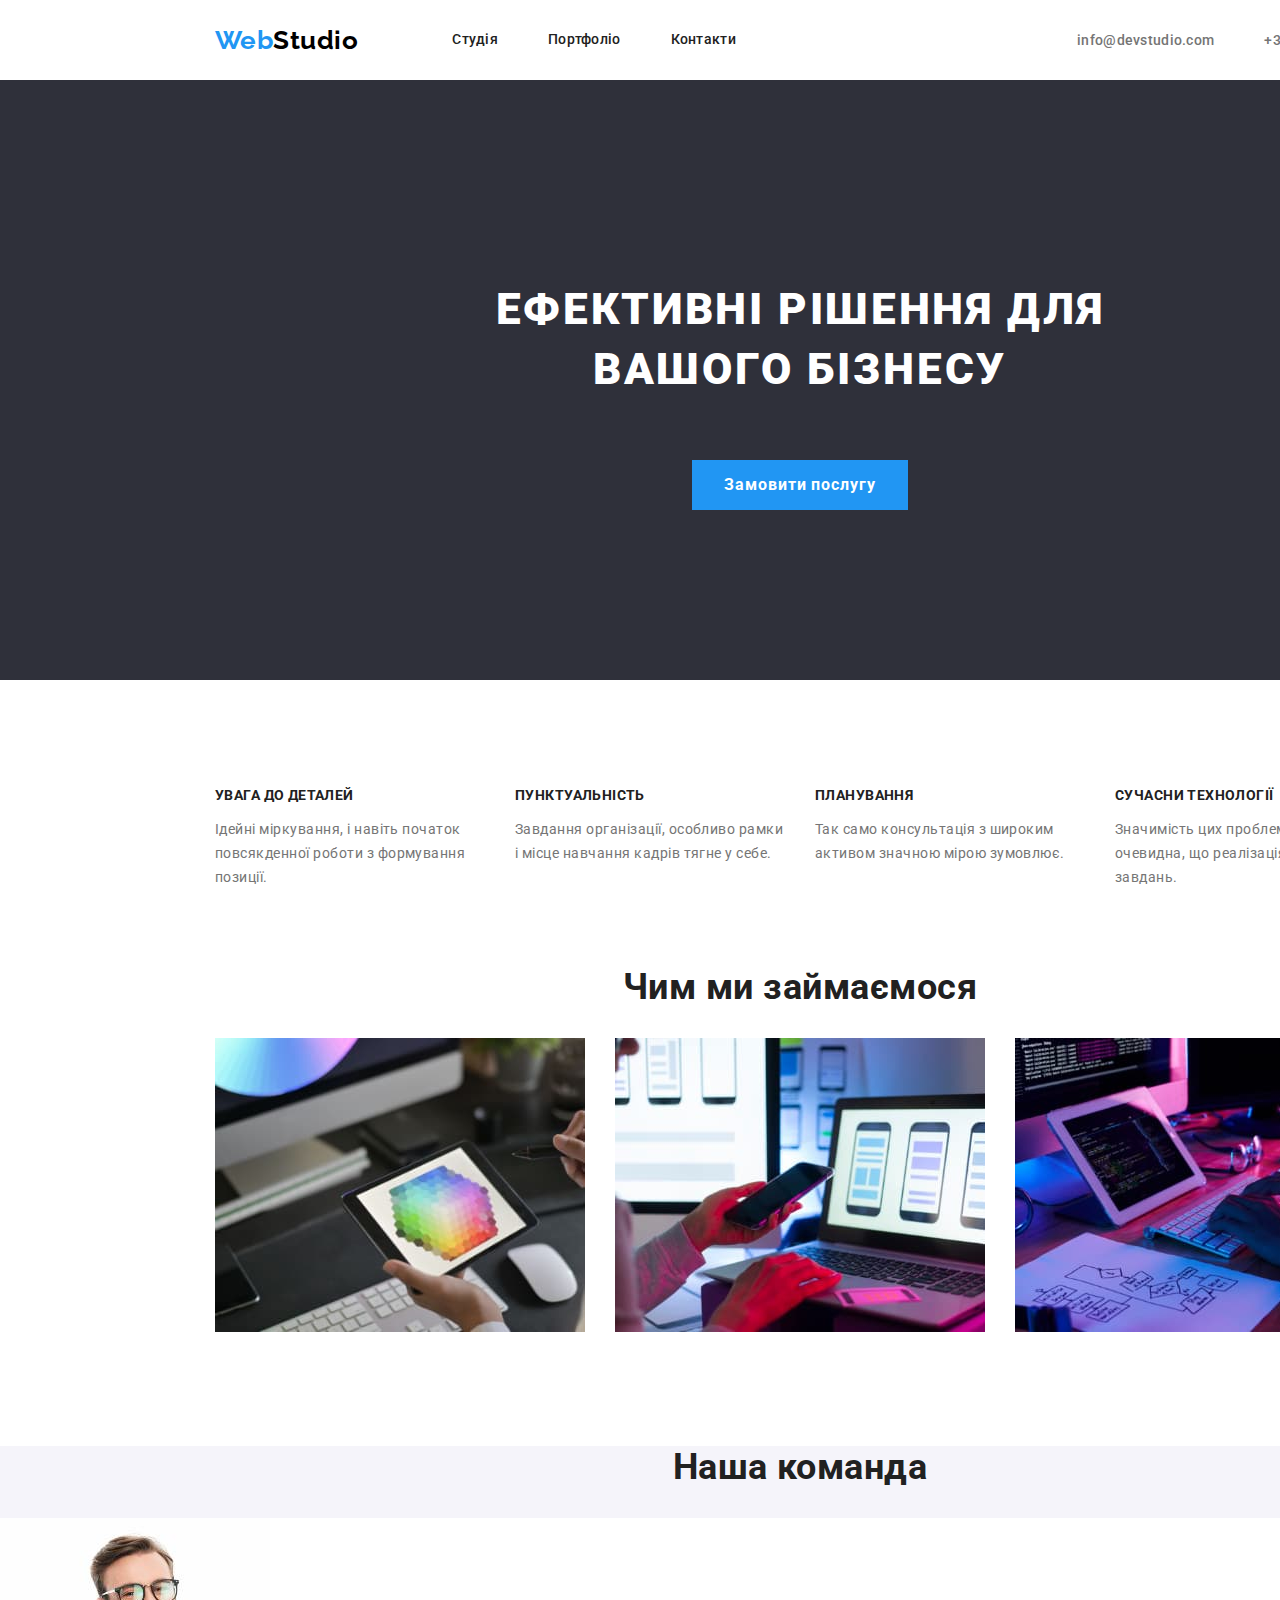
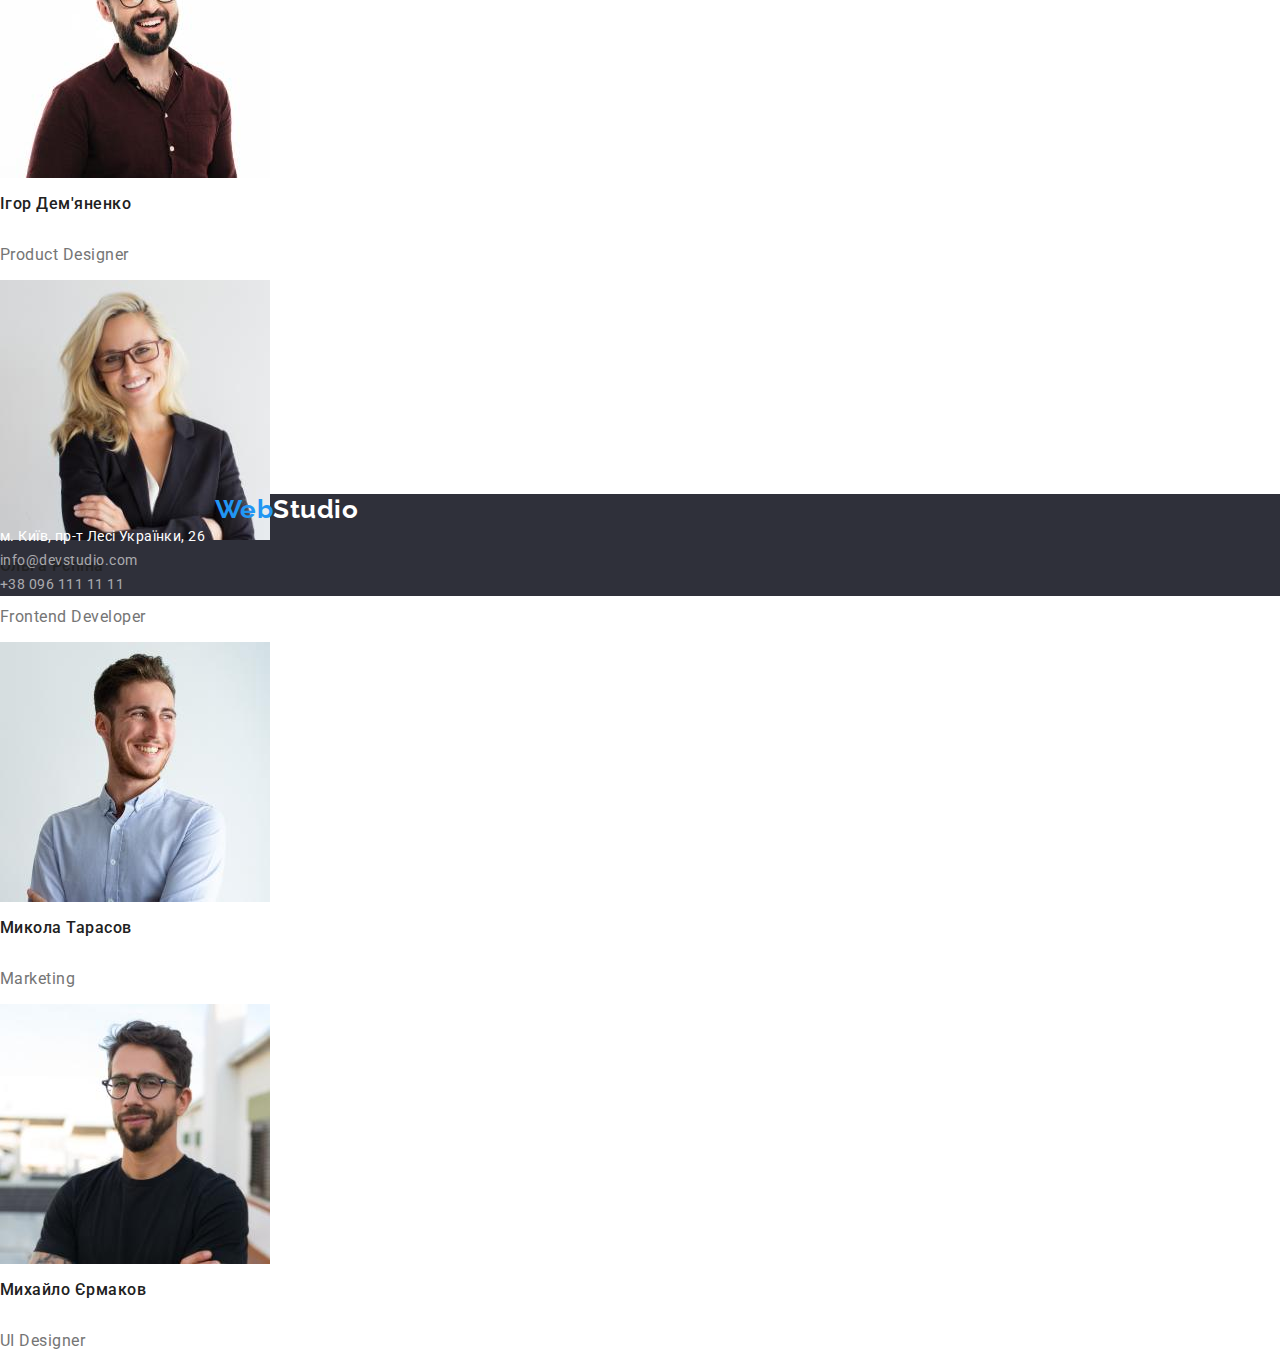
==== index.html @ 7082df12 "hw3" ====
<!DOCTYPE html>
<html lang="uk">
  <head>
    <meta charset="UTF-8"> 
    <meta http-equiv="X-UA-Compatible" content="IE=edge" >
    <meta name="viewport" content="width=device-width, initial-scale=1.0" >
    <title>WebStudio</title>
    <link rel="preconnect" href="https://fonts.googleapis.com">
<link rel="preconnect" href="https://fonts.gstatic.com" crossorigin>
<link href="https://fonts.googleapis.com/css2?family=Raleway:wght@700&family=Roboto:wght@400;500;700;900&display=swap" rel="stylesheet">
<link rel="stylesheet" href="https://cdnjs.cloudflare.com/ajax/libs/modern-normalize/1.1.0/modern-normalize.min.css">
    <link rel="stylesheet" href="./css/styles.css">
  </head>
  <body class="body">
    <header class="header-bg">
      <nav class="container main-nav">
        <a class="a-decorat-none" href="./index.html"><span class="web-blue">Web</span><span class="studio-black">Studio</span></a>
        <ul class="site-nav list">
          <li class="item"><a href="./index.html" class="link">Студія</a></li>
          <li class="item"><a href="./portfolio.html" class="link">Портфоліо</a></li>
          <li class="item"><a href="#" class="link">Контакти</a></li>
        </ul>
      <ul class="auth-nav list">
        <li class="item"><a href="mailto:info@devstudio.com" class="link">info@devstudio.com</a></li>
        <li class="item"><a href="tel:+380961111111" class="link">+38 096 111 11 11</a></li>
      </ul>
      </nav>
    </header>

    <!-- Main -->
    <main>
      <!-- Section замовити послугу -->
      <section class="hero">
        <h1 class="hero-title">Ефективні рішення для вашого бізнесу</h1>
        <button type="button" class="button-posluga">Замовити послугу</button>
      </section>

      <!-- Section особливости -->
      <section class="features">
        <h2 class="title-h2-merits visually-hidden">Наши достоинства</h2>
        <ul class="features-list list">
          <li class="item">
            <h3 class="title-h3-details">Увага до деталей</h3>
            <p class="text">Ідейні міркування, і навіть початок повсякденної роботи з формування позиції.</p>
          </li>
          <li class="item">
            <h3 class="title-h3-timeliness">Пунктуальність</h3>
            <p class="text-timeliness">Завдання організації, особливо рамки і місце навчання кадрів тягне у себе.</p>
          </li>
          <li class="item">
            <h3 class="title-h3-plan">Планування</h3>
            <p class="text-plan">Так само консультація з широким активом значною мірою зумовлює.</p>
          </li>
          <li class="item">
            <h3 class="title-h3-tehnology">Сучасни технології</h3>
            <p class="text-tehnology">Значимість цих проблем настільки очевидна, що реалізація планових завдань.</p>
          </li>
        </ul>
      </section>

      <!-- Section Чим ми займаємося -->
      <section class="section-work">
        <h2 class="section-title">Чим ми займаємося</h2>
        <ul class="work-list list" >
          <li class="item">
            <img
              src="./images/our_work/our_work_3.jpg"
              alt="наша работа 3"
              width="370"
              height="294"
            >
          </li>
          <li class="item">
            <img
              src="./images/our_work/our_work_2.jpg"
              alt="наша работа 2"
              width="370"
              height="294"
            >
          </li>
          <li class="item">
            <img
              src="./images/our_work/our_work_1.jpg"
              alt="наша работа 1"
              width="370"
              height="294"
            >
          </li>
        </ul>
      </section>

      <!-- Section Наша команда -->
      <section class="section-team">
        <h2 class="title-h2-team">Наша команда</h2>
        <ul class="list">
          <li class="member-team">
            <img
              src="./images/our_team/img_team_1.jpg"
              alt="фото работников 1"
              width="270"
              height="260"
            >
            <h3 class="title-h3-igor">Ігор Дем'яненко</h3>
            <p class="product-designer">Product Designer</p>
          </li>
          <li class="member-team">
            <img
              src="./images/our_team/img_team_2.jpg"
              alt="фото работников 2"
              width="270"
              height="260"
            >
            <h3 class="title-h3-olga">Ольга Рєпіна</h3>
            <p class="frontend-developer">Frontend Developer</p>
          </li>
          <li class="member-team">
            <img
              src="./images/our_team/img_team_3.jpg"
              alt="фото работников 3"
              width="270"
              height="260"
            >
            <h3 class="title-h3-micola">Микола Тарасов</h3>
            <p class="marketing">Marketing</p>
          </li>
          <li class="member-team">
            <img
              src="./images/our_team/img_team_4.jpg"
              alt="фото работников 4"
              width="270"
              height="260"
            >
            <h3 class="title-h3-mihailo">Михайло Єрмаков</h3>
            <p class="designer">UI Designer</p>
          </li>
        </ul>
      </section>
    </main>

    <!-- Section footer -->
    <footer class="footer-decoration">
      <a class="a-decorat-none" href="./index.html"><span class="web-blue">Web</span><span class="studio-white">Studio</span></a>
      <address class="address">
        <ul class="list">
          <li>
            <a
              href="https://goo.gl/maps/aHLX3dHFxkXvWkit7" class="location"
              >м. Київ, пр-т Лесі Українки, 26</a
            >
          </li>
          <li><a href="mailto:info@devstudio.com" class="address-mail">info@devstudio.com</a></li>
          <li><a href="tel:+380961111111" class="address-tel">+38 096 111 11 11</a></li>
        </ul>
      </address>
    </footer>
  </body>
</html>
---- css/styles.css ----
html {
    box-sizing: border-box;
}

*,
*::before,
*::after {
    box-sizing: inherit;
}

:root{
    --background-color: #F5F5F5;
    --font-family: #757575;
    --title-text-color: #212121;
    --accent-color: #2196F3;
    --white-color: #FFFFFF;
    --white-color-60: rgba(255,255,255,0.6);
    --white-background-button: #F5F4FA;
    --studio-logo:#000000;
    --background-hero-footer: #2F303A;
}

/* основной цвет текста #212121 */
/* вторичный цвет текста #757575 */
/* синий цвет #2196F3 */
/* белый цвет #FFFFFF */
/* белый цвет #FFFFFF */
/* background color F5F5F5 */

.body {
    color: var(--font-family);
    font-family: Roboto, sans-serif;
    letter-spacing: 0.03em;
}

/* Утилы */

.list {
    list-style: none;
    padding: 0;
    margin: 0;
}

.header-bg {
    background-color: var(--white-color);
}

/* Logo */

.container {
    width: 1600px;
    height: 80px;
}

.main-nav {
    display: flex;
    align-items: center;
}

.web-blue, .studio-black, .studio-white {
    color: var(--accent-color);
    font-family: Raleway, sans-serif;
    font-weight: 700;
    font-size: 26px;
    line-height: 1.19;
    text-decoration: none;
}

.a-decorat-none {
    text-decoration: none;
    margin-left: 215px;
}

.studio-black {
    color: var(--studio-logo);
}

/* site-nav and auth-nav*/

.site-nav {
    display: flex;
    margin-left: 94px;
}

.site-nav .item + .item {
    margin-left: 50px;
}

.auth-nav {
    display: flex;
    margin-left: auto;
    margin-right: 215px;
}
.auth-nav .item + .item {
    margin-left: 50px;
}

.site-nav .link,
.auth-nav .link {
    color: var(--title-text-color);
    font-family: inherit;
    font-weight: 500;
    font-size: 14px;
    line-height: 1.14px;
    letter-spacing: 0.02em;
    text-decoration-line: none;
    cursor: pointer;
}

.site-nav .link {
display: block;
padding-top: 33px;
padding-bottom: 33px;
}

.auth-nav .link {
    color: var(--font-family);
    padding-top: 32px;
    padding-bottom: 32px;   
}

.site-nav .link:hover,
.site-nav .link:focus, 
.auth-nav .link:hover,
.auth-nav .link:focus {
    color: var(--accent-color);
    text-decoration-line: none;
}

/* Section замовити послугу button */
.hero {
    background-color: var(--background-hero-footer);
    text-align: center;
    width: 1600px;
    height: 600px;
    left: 0px;
    top: 80px;
    display: flex;
    flex-direction: column;
    align-items:center;
    
    
}

.hero-title {
    color: var(--white-color);
    font-family: 'Roboto';
    font-weight: 900;
    font-size: 44px;
    line-height: 1.36;
    letter-spacing: 0.06em;
    text-transform: uppercase;
    width: 696px;
    height: 120px;
    margin-top: 200px;
    margin-right: 452px;
    margin-bottom: 30px;
    margin-left: 452px;
}

.button-posluga {
    color: var(--white-color);
    background-color: var(--accent-color);
    font-family: 'Roboto';
    font-weight: 700;
    font-size: 16px;
    line-height: 1.9;
    align-items: center;
    text-align: center;
    letter-spacing: 0.06em;
    cursor: pointer;
    width: 216px;
    height: 50px;
    left: 692px;
    top: 430px;
    display: block;
    margin-top: 30px;
    margin-right: 692px;
    margin-bottom: 170px;
    margin-left: 692px;
    padding: 0;
    border: 0;
}

  .button-posluga:hover,
  .button-posluga:focus {
      background-color: #188CE8;
  }
 

   /* <!-- Section особливости --> */

.features-list {
    display: flex;
    justify-content: space-between;
    width: 1170px;
    height: 98px;
    margin-left: 215px;
    margin-right: 215px;
    margin-top: 94px;
    margin-bottom: 94px;
}

.features-list .item {
    width: 270px;
}

.features .section-work {
    background-color: var(--background-color)
   }

.features .title-h2-merits {
    color: var(--title-text-color);
    font-weight: 700;
    font-size: 36px;
    line-height: 1.17;
    text-align: center;
}

.visually-hidden {
    position: absolute;
    white-space: nowrap;
    width: 1px;
    height: 1px;
    overflow: hidden;
    border: 0;
    padding: 0;
    clip: rect(0 0 0 0);
    clip-path: inset(50%);
    margin: -1px;
} 

.title-h3-details,
.title-h3-timeliness,
.title-h3-plan,
.title-h3-tehnology{
    color: var(--title-text-color);
    font-weight: 700;
    font-size: 14px;
    line-height: 1.14;
    letter-spacing: 0.03em;
    text-transform: uppercase;
}

.features .text,
.features .text-timeliness,
.features .text-plan,
.features .text-tehnology{
    color: var(--font-family);
    font-size: 14px;
    line-height: 1.7;
}

/* Section Чим ми займаємося и h2 наша команда */

.section-work {
    width: 1170px;
    height: 386px; 
    margin-top: 94px;
    margin-right: 215px;
    margin-left: 215px;
}

.work-list {
    display: flex;
    flex-direction: row;
    justify-content: space-between;
}

.section-title, .title,
.title-h2-team
{
    color: var(--title-text-color);
    font-weight: 700;
    font-size: 36px;
    line-height: 1.17;
    text-align: center;
}

/* Section Наша команда */

.section-team {
    background-color: #F5F4FA;
    width: 1600px;
    height: 648px;
    margin-top: 94px;
}

.list .section-team {


}

.member-team {
    background-color: #fff;
    display: flex;
    flex-direction: column;
    
}

.title-h3-igor,
.title-h3-olga,
.title-h3-micola,
.title-h3-mihailo{
    color: var(--title-text-color);
    font-weight: 500;
    font-size: 16px;
    line-height: 1.19;
}

.product-designer,
.frontend-developer,
.marketing,
.designer {
     color: var(--font-family);
    font-size: 16px;
    line-height: 1.19;
}

/* Section footer */

.footer-decoration {
    background-color: var(--background-hero-footer);
}

.studio-white {
    color: var(--white-color);    
}

.address .location {
    color: var(--white-color);
    font-weight: 400;
    font-size: 14px;
    line-height: 1.7;
    letter-spacing: 0.03em;
    font-style: normal;
    text-decoration: none;
}
.address-tel, .address-mail {
    color: var(--white-color-60);
    font-weight: 400;
    font-size: 14px;
    line-height: 1.7;
    font-style: normal;
    text-decoration: none;
}


/* Page 2 */

/* Main*/

.section-sort-buttons {
    background-color: var(--background-color);
}

.port-buttons {
    color: var(--font-family);
    background-color: #F5F4FA
}

.sort {
    cursor: pointer;
    font-family: Roboto, sans-serif;
    text-align: center;
    font-weight: 500;
    font-size: 16px;
    line-height: 1.6;
}

.sort:hover,
.sort:focus {
    color: var(--white-color);
    background-color: var(--accent-color)
}

.portfolio {
    background-color: var(--white-color);
}

.title-h2-comp,
.title-h2-poster,
.title-h2-seafood,
.title-h2-prime,
.title-h2-boxes,
.title-h2-inspirations,
.title-h2-book,
.title-h2-notebook
 {
    color: var(--title-text-color);
    font-weight: 700;
    font-size: 18px;
    line-height: 36px;
    letter-spacing: 0.06em;
}

.text-comp,
.text-poster,
.text-seafood,
.text-prime,
.text-boxes,
.text-inspirations,
.text-book,
.text-bookmark,
.text-notebook {
    color: var(--font-family);
    font-size: 16px;
    line-height: 1.9;
}
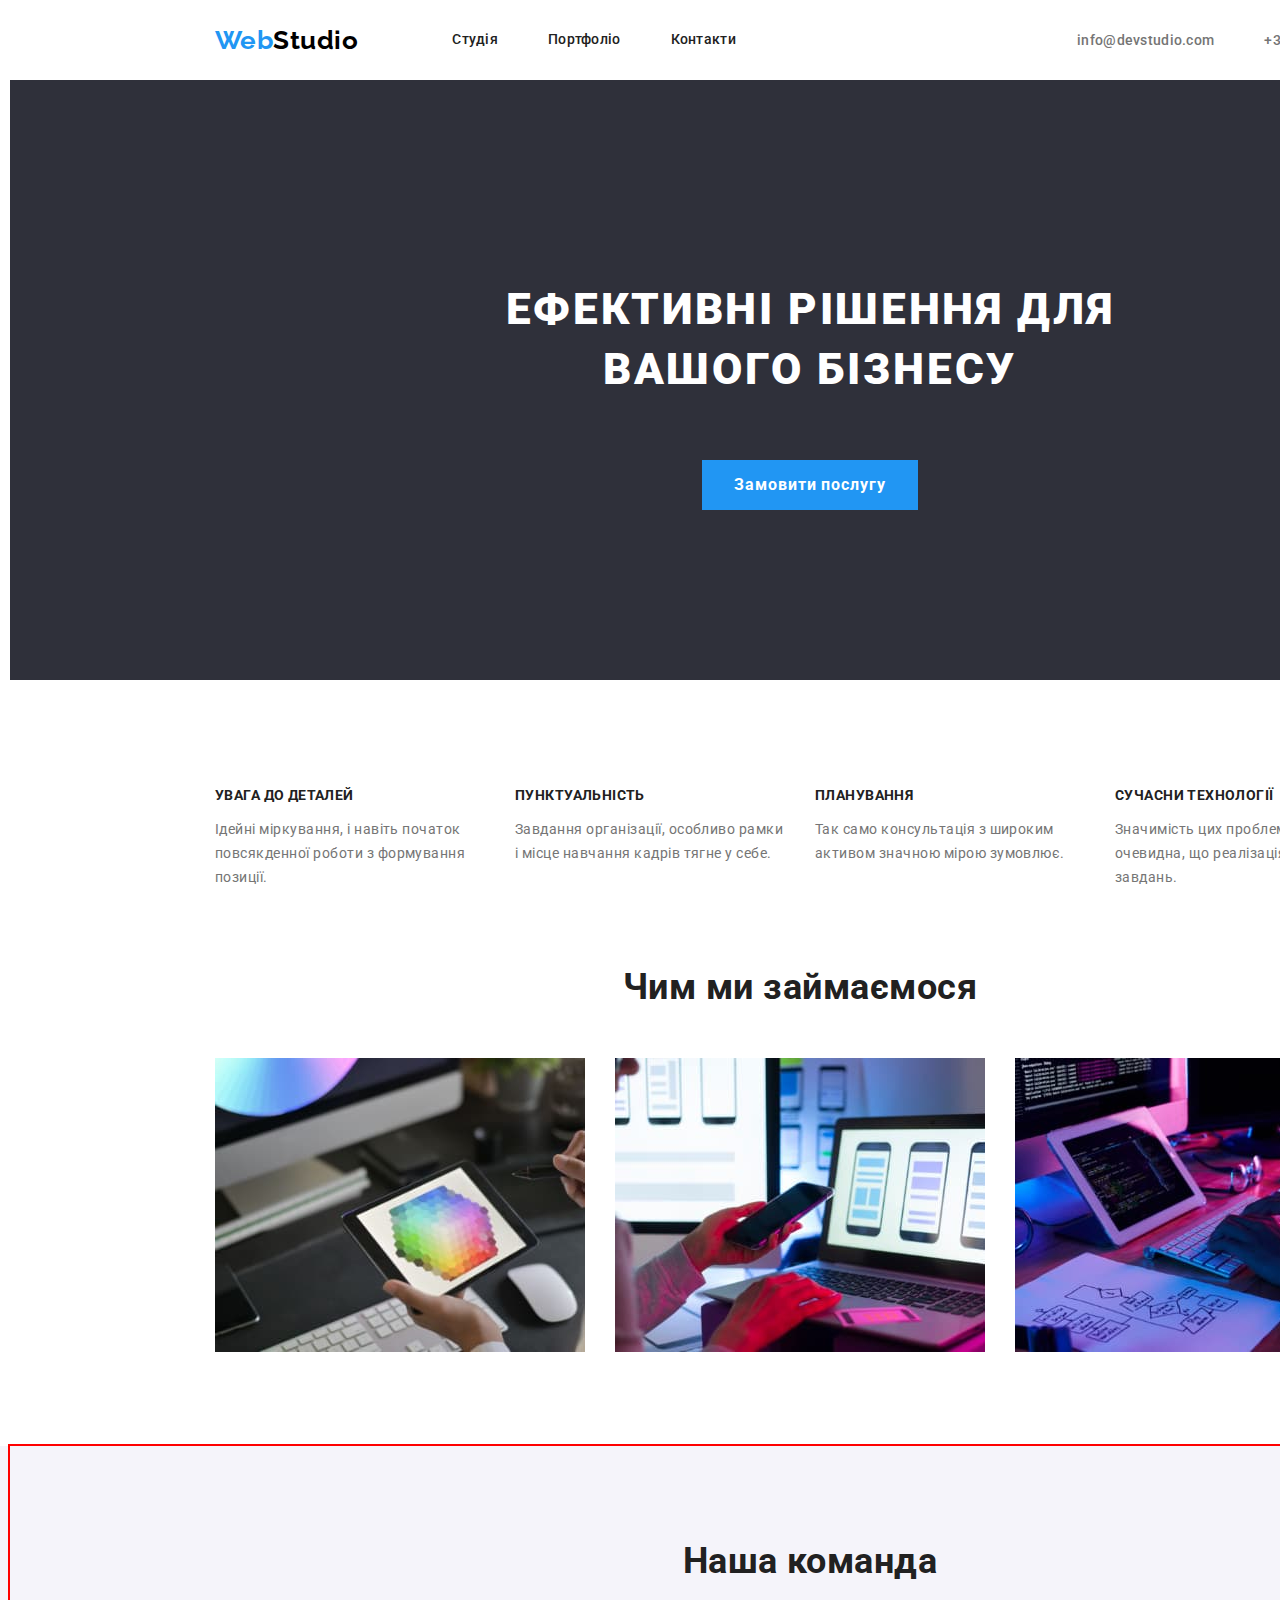
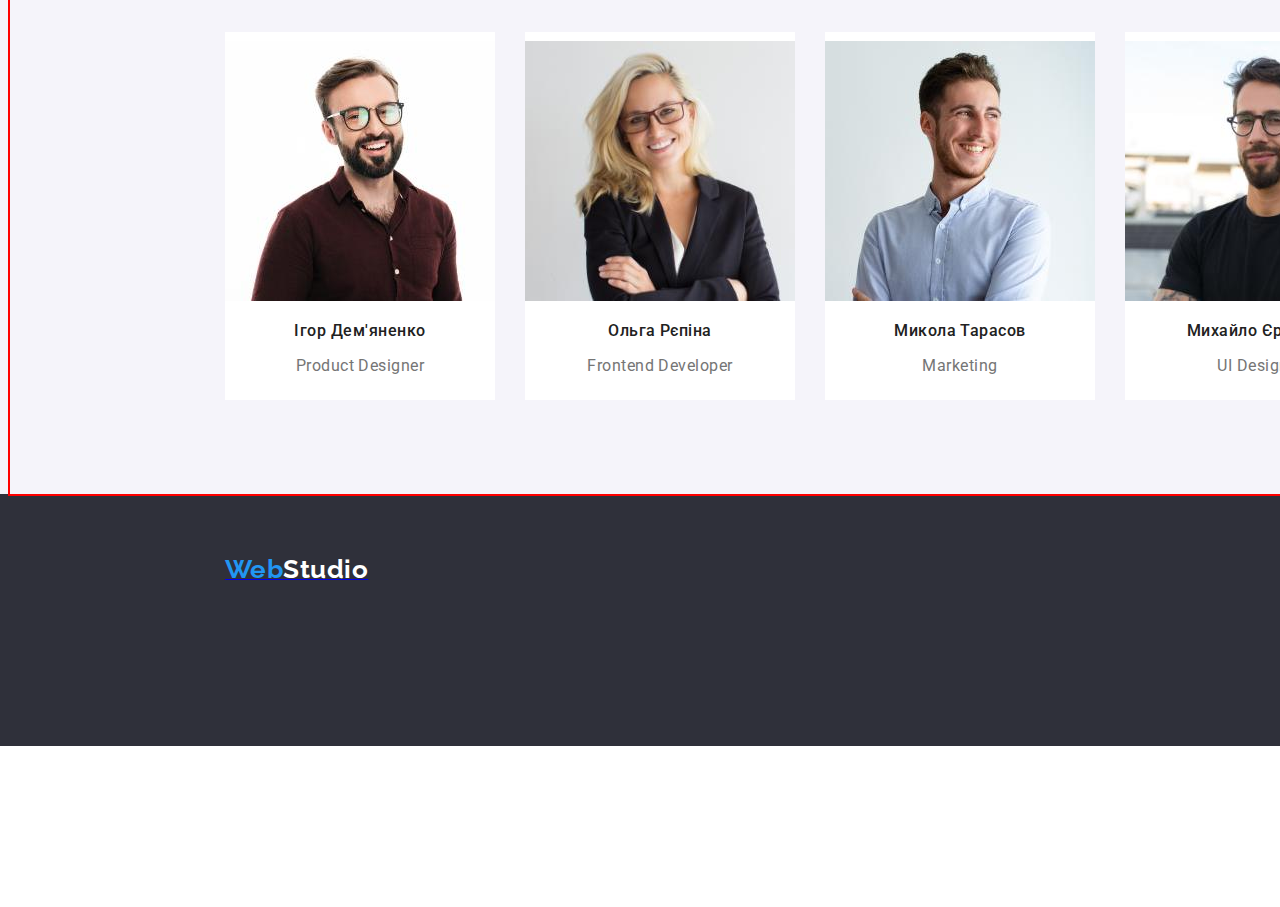
==== commit 6cd8949d: "update-hw3" ====
--- a/index.html
+++ b/index.html
@@ -91,8 +91,9 @@
 
       <!-- Section Наша команда -->
       <section class="section-team">
+        <div class="container-team">
         <h2 class="title-h2-team">Наша команда</h2>
-        <ul class="list">
+        <ul class="list team-list">
           <li class="member-team">
             <img
               src="./images/our_team/img_team_1.jpg"
@@ -100,8 +101,8 @@
               width="270"
               height="260"
             >
-            <h3 class="title-h3-igor">Ігор Дем'яненко</h3>
-            <p class="product-designer">Product Designer</p>
+            <h3 class="employer-name">Ігор Дем'яненко</h3>
+            <p class="duty">Product Designer</p>
           </li>
           <li class="member-team">
             <img
@@ -110,8 +111,8 @@
               width="270"
               height="260"
             >
-            <h3 class="title-h3-olga">Ольга Рєпіна</h3>
-            <p class="frontend-developer">Frontend Developer</p>
+            <h3 class="employer-name">Ольга Рєпіна</h3>
+            <p class="duty">Frontend Developer</p>
           </li>
           <li class="member-team">
             <img
@@ -120,8 +121,8 @@
               width="270"
               height="260"
             >
-            <h3 class="title-h3-micola">Микола Тарасов</h3>
-            <p class="marketing">Marketing</p>
+            <h3 class="employer-name">Микола Тарасов</h3>
+            <p class="duty">Marketing</p>
           </li>
           <li class="member-team">
             <img
@@ -130,28 +131,31 @@
               width="270"
               height="260"
             >
-            <h3 class="title-h3-mihailo">Михайло Єрмаков</h3>
-            <p class="designer">UI Designer</p>
+            <h3 class="employer-name">Михайло Єрмаков</h3>
+            <p class="duty">UI Designer</p>
           </li>
         </ul>
+        </div>
       </section>
     </main>
 
     <!-- Section footer -->
     <footer class="footer-decoration">
-      <a class="a-decorat-none" href="./index.html"><span class="web-blue">Web</span><span class="studio-white">Studio</span></a>
+      <div class="conteiner-address">
+      <a class="a-decorat-none-footer" href="./index.html"><span class="web-blue">Web</span><span class="studio-white">Studio</span></a>
       <address class="address">
-        <ul class="list">
-          <li>
+        <ul class="list-address list">
+          <li class="address-item">
             <a
               href="https://goo.gl/maps/aHLX3dHFxkXvWkit7" class="location"
               >м. Київ, пр-т Лесі Українки, 26</a
             >
           </li>
-          <li><a href="mailto:info@devstudio.com" class="address-mail">info@devstudio.com</a></li>
-          <li><a href="tel:+380961111111" class="address-tel">+38 096 111 11 11</a></li>
+          <li class="address-item"><a href="mailto:info@devstudio.com" class="address-mail">info@devstudio.com</a></li>
+          <li class="address-item"><a href="tel:+380961111111" class="address-tel">+38 096 111 11 11</a></li>
         </ul>
       </address>
+      </div>
     </footer>
   </body>
 </html>
--- a/css/styles.css
+++ b/css/styles.css
@@ -138,6 +138,7 @@
     display: flex;
     flex-direction: column;
     align-items:center;
+    margin-left: 10px;
     
     
 }
@@ -259,6 +260,7 @@
     margin-top: 94px;
     margin-right: 215px;
     margin-left: 215px;
+    margin-bottom: 94px;
 }
 
 .work-list {
@@ -276,48 +278,112 @@
     line-height: 1.17;
     text-align: center;
 }
+.section-title {
+    display: block;
+    margin-left: auto;
+    margin-right: auto;
+    width: 366px;
+    height: 42px;
+    margin-top: 94px;
+    margin-bottom: 50px;
+}
 
 /* Section Наша команда */
 
 .section-team {
     background-color: #F5F4FA;
+}
+
+.container-team {
+    display: flex;
+    flex-direction: column;
+    margin-left: 10px;
+    margin-right: 10px;
     width: 1600px;
     height: 648px;
     margin-top: 94px;
-}
-
-.list .section-team {
-
-
-}
+    outline: 2px solid red;
+}
+
+.title-h2-team {
+    display: block;
+    margin-left: auto;
+    margin-right: auto;
+    margin-top: 94px;
+    margin-bottom: 50px;
+    width: 264px;
+    height: 42px;
+}
+
+.team-list  {
+    display: flex;
+    justify-content:space-between;
+    width: 1170px;
+    height: 368px;
+    margin-left: 215px;
+    margin-right: 215px;
+}
+
 
 .member-team {
     background-color: #fff;
-    display: flex;
+    display: block;
     flex-direction: column;
-    
-}
-
-.title-h3-igor,
-.title-h3-olga,
-.title-h3-micola,
-.title-h3-mihailo{
+    justify-content: center;
+    align-items:center;
+    width: 270px;
+    height: 368px;
+    align-items: center;
+    align-content: center;
+}
+
+.employer-name {
     color: var(--title-text-color);
     font-weight: 500;
     font-size: 16px;
     line-height: 1.19;
-}
-
-.product-designer,
-.frontend-developer,
-.marketing,
-.designer {
+    text-align: center;
+}
+
+.duty {
      color: var(--font-family);
     font-size: 16px;
     line-height: 1.19;
+    text-align: center;
 }
 
 /* Section footer */
+
+.conteiner-address {
+    display: flex;
+    flex-direction: column;
+    margin-left: 10px;
+    margin-right: 10px;
+    width: 1600px;
+    height: 252px;  
+}
+
+.a-decorat-none-footer {
+    width: 145px;
+    height: 31px;
+    margin-top: 60px;
+    margin-left: 1240px;
+    margin-bottom: 161px;
+    margin-left: 215px;
+}
+
+.list-address {
+    display: flex;
+    flex-direction: column;
+    justify-content: left;
+    width: 231px;
+    height: 81px;
+    margin-top: 20px;
+    margin-right: 1154px;
+    margin-bottom: 60px;
+    margin-left: 215px;
+}
+
 
 .footer-decoration {
     background-color: var(--background-hero-footer);
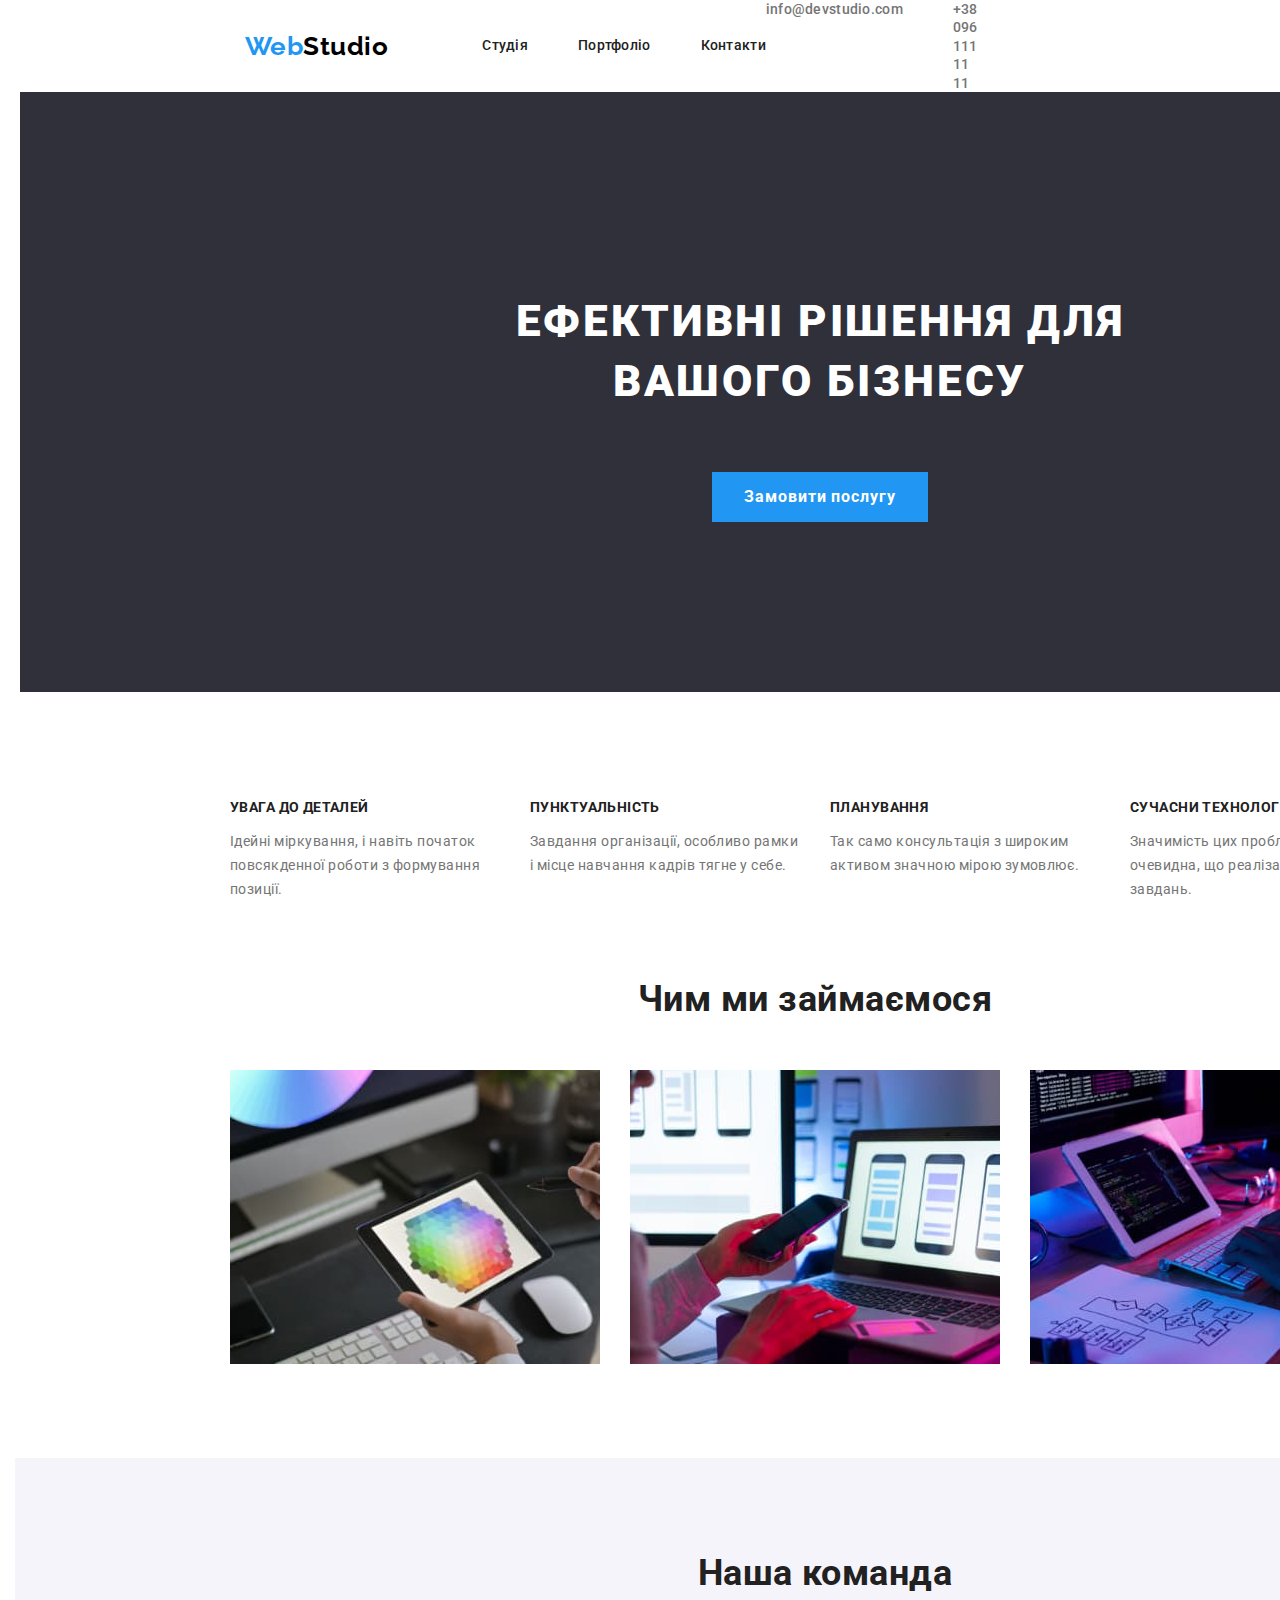
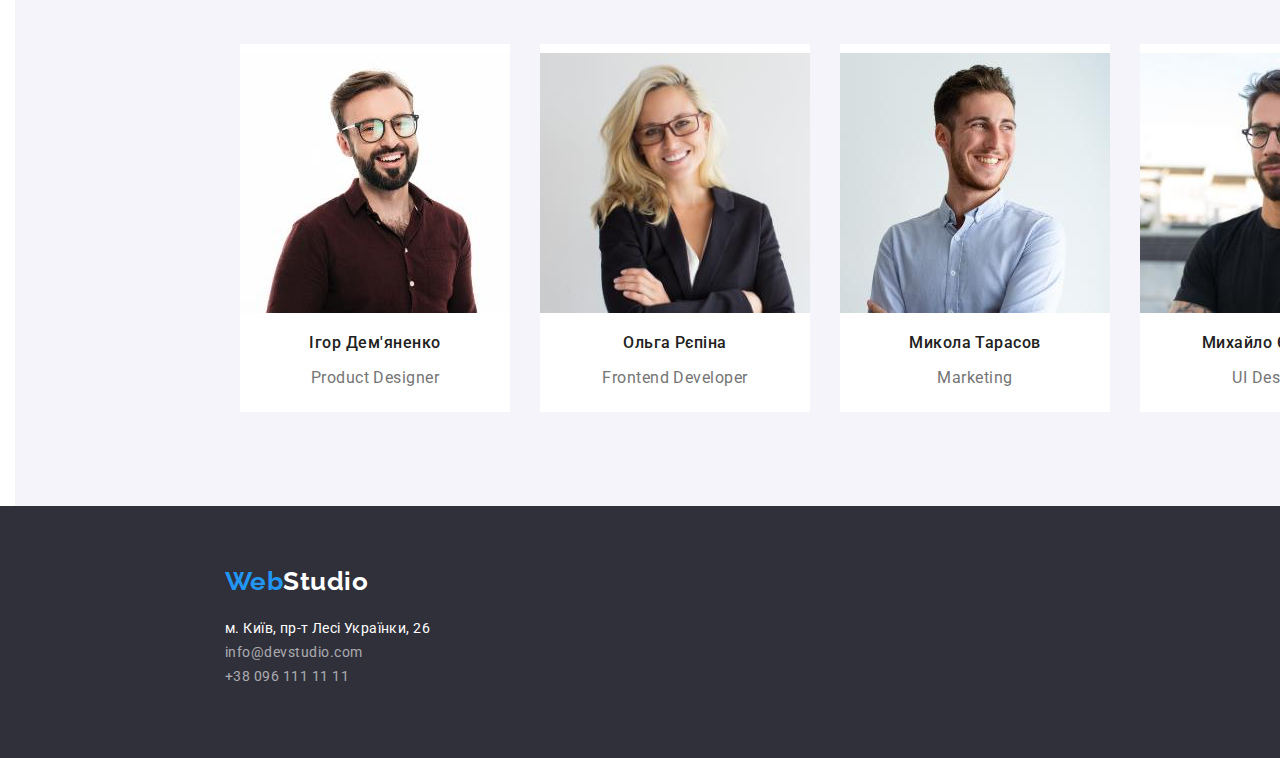
==== commit 19b4fc77: "update-prettier" ====
--- a/index.html
+++ b/index.html
@@ -12,7 +12,9 @@
     <link rel="stylesheet" href="./css/styles.css">
   </head>
   <body class="body">
+    
     <header class="header-bg">
+      <div class="container">
       <nav class="container main-nav">
         <a class="a-decorat-none" href="./index.html"><span class="web-blue">Web</span><span class="studio-black">Studio</span></a>
         <ul class="site-nav list">
@@ -25,10 +27,12 @@
         <li class="item"><a href="tel:+380961111111" class="link">+38 096 111 11 11</a></li>
       </ul>
       </nav>
+      </div>
     </header>
 
     <!-- Main -->
     <main>
+      <div class="container">
       <!-- Section замовити послугу -->
       <section class="hero">
         <h1 class="hero-title">Ефективні рішення для вашого бізнесу</h1>
@@ -137,10 +141,12 @@
         </ul>
         </div>
       </section>
+      </div>
     </main>
 
     <!-- Section footer -->
     <footer class="footer-decoration">
+      <div class="section">
       <div class="conteiner-address">
       <a class="a-decorat-none-footer" href="./index.html"><span class="web-blue">Web</span><span class="studio-white">Studio</span></a>
       <address class="address">
@@ -156,6 +162,7 @@
         </ul>
       </address>
       </div>
+      </div>
     </footer>
   </body>
 </html>
--- a/css/styles.css
+++ b/css/styles.css
@@ -9,13 +9,13 @@
 }
 
 :root{
-    --background-color: #F5F5F5;
+    --background-color-primary: #fff;
+    --background-color-secondary: #F5F4FA;
     --font-family: #757575;
     --title-text-color: #212121;
     --accent-color: #2196F3;
     --white-color: #FFFFFF;
     --white-color-60: rgba(255,255,255,0.6);
-    --white-background-button: #F5F4FA;
     --studio-logo:#000000;
     --background-hero-footer: #2F303A;
 }
@@ -25,12 +25,13 @@
 /* синий цвет #2196F3 */
 /* белый цвет #FFFFFF */
 /* белый цвет #FFFFFF */
-/* background color F5F5F5 */
+
 
 .body {
     color: var(--font-family);
     font-family: Roboto, sans-serif;
     letter-spacing: 0.03em;
+    background-color: var(--background-color-primary);
 }
 
 /* Утилы */
@@ -42,14 +43,17 @@
 }
 
 .header-bg {
-    background-color: var(--white-color);
+    background-color: var(--background-color-primary);
 }
 
 /* Logo */
 
 .container {
-    width: 1600px;
-    height: 80px;
+    width: 1200px;
+    padding-left: 15px;
+    padding-right: 15px;
+    margin-right: 0 auto;
+    
 }
 
 .main-nav {
@@ -138,7 +142,7 @@
     display: flex;
     flex-direction: column;
     align-items:center;
-    margin-left: 10px;
+    margin-left: 5px;
     
     
 }
@@ -206,10 +210,6 @@
     width: 270px;
 }
 
-.features .section-work {
-    background-color: var(--background-color)
-   }
-
 .features .title-h2-merits {
     color: var(--title-text-color);
     font-weight: 700;
@@ -291,7 +291,9 @@
 /* Section Наша команда */
 
 .section-team {
-    background-color: #F5F4FA;
+    background-color: var(--background-color-secondary);
+    width: 1600px;
+    height: 648px;
 }
 
 .container-team {
@@ -302,7 +304,6 @@
     width: 1600px;
     height: 648px;
     margin-top: 94px;
-    outline: 2px solid red;
 }
 
 .title-h2-team {
@@ -326,7 +327,7 @@
 
 
 .member-team {
-    background-color: #fff;
+    background-color: var(--background-color-primary);
     display: block;
     flex-direction: column;
     justify-content: center;
@@ -368,8 +369,8 @@
     height: 31px;
     margin-top: 60px;
     margin-left: 1240px;
-    margin-bottom: 161px;
-    margin-left: 215px;
+    margin-left: 215px;
+    text-decoration-line: none;
 }
 
 .list-address {
@@ -382,11 +383,13 @@
     margin-right: 1154px;
     margin-bottom: 60px;
     margin-left: 215px;
-}
-
+
+}
 
 .footer-decoration {
     background-color: var(--background-hero-footer);
+    width: 1600px;
+    height: 252px;
 }
 
 .studio-white {
@@ -416,23 +419,54 @@
 
 /* Main*/
 
-.section-sort-buttons {
-    background-color: var(--background-color);
+.portfolio {
+    background-color: var(--background-color-primary);
+}
+
+.container-portfolio {
+    width: 1170px;
+    height: 1360px;
+    margin-top: 94px;
+    margin-right: 215px;
+    margin-bottom: 94px;
+    margin-left: 215px;
+
+    outline: 3px solid red;
 }
 
 .port-buttons {
+    display: flex;
+    justify-content: space-between;
+    width: 575px;
+    height: 54px;
+    margin-right: auto;
+    margin-bottom: 34px;
+    margin-left: auto;
+    margin-top: 94px;
     color: var(--font-family);
-    background-color: #F5F4FA
+}
+
+.item-sort {
+    display: flex;
+    height: 38px;
+    margin: auto;
 }
 
 .sort {
+    width: auto;
     cursor: pointer;
+    border-radius: 4px;
     font-family: Roboto, sans-serif;
     text-align: center;
     font-weight: 500;
     font-size: 16px;
     line-height: 1.6;
-}
+    padding-left: 22px;
+    padding-right: 22px;
+    background-color: var(--background-color-secondary)
+}
+
+
 
 .sort:hover,
 .sort:focus {
@@ -440,19 +474,48 @@
     background-color: var(--accent-color)
 }
 
-.portfolio {
-    background-color: var(--white-color);
-}
-
-.title-h2-comp,
-.title-h2-poster,
-.title-h2-seafood,
-.title-h2-prime,
-.title-h2-boxes,
-.title-h2-inspirations,
-.title-h2-book,
-.title-h2-notebook
- {
+
+
+/* Portfolio cards */
+
+.portfolio-cards {
+display: flex;
+flex-wrap: wrap;
+margin-right: 30px;
+margin-top: 30px;
+margin-left: 30px;
+margin-bottom: 30px;
+
+}
+
+.portfolio-items {
+    display: flex;
+    flex-direction: column;
+    text-align:left;
+
+
+    width: 370px;
+    height: 404px;
+
+    outline: 2px solid red;
+}
+
+.card-caption {
+    display: block;
+ 
+    
+    width: 322px;
+    height: 70px;
+    margin-top: 0px;
+    margin-left: auto;
+    
+    margin-right: auto;
+
+    outline: 2px solid burlywood;
+}
+
+
+.title-portf {
     color: var(--title-text-color);
     font-weight: 700;
     font-size: 18px;
@@ -460,16 +523,13 @@
     letter-spacing: 0.06em;
 }
 
-.text-comp,
-.text-poster,
-.text-seafood,
-.text-prime,
-.text-boxes,
-.text-inspirations,
-.text-book,
-.text-bookmark,
-.text-notebook {
+.text-portf {
     color: var(--font-family);
     font-size: 16px;
     line-height: 1.9;
+    width: 322px;
+    height: 30px;
+    margin-left: 0;
+    margin-top: 3px;
+    
 }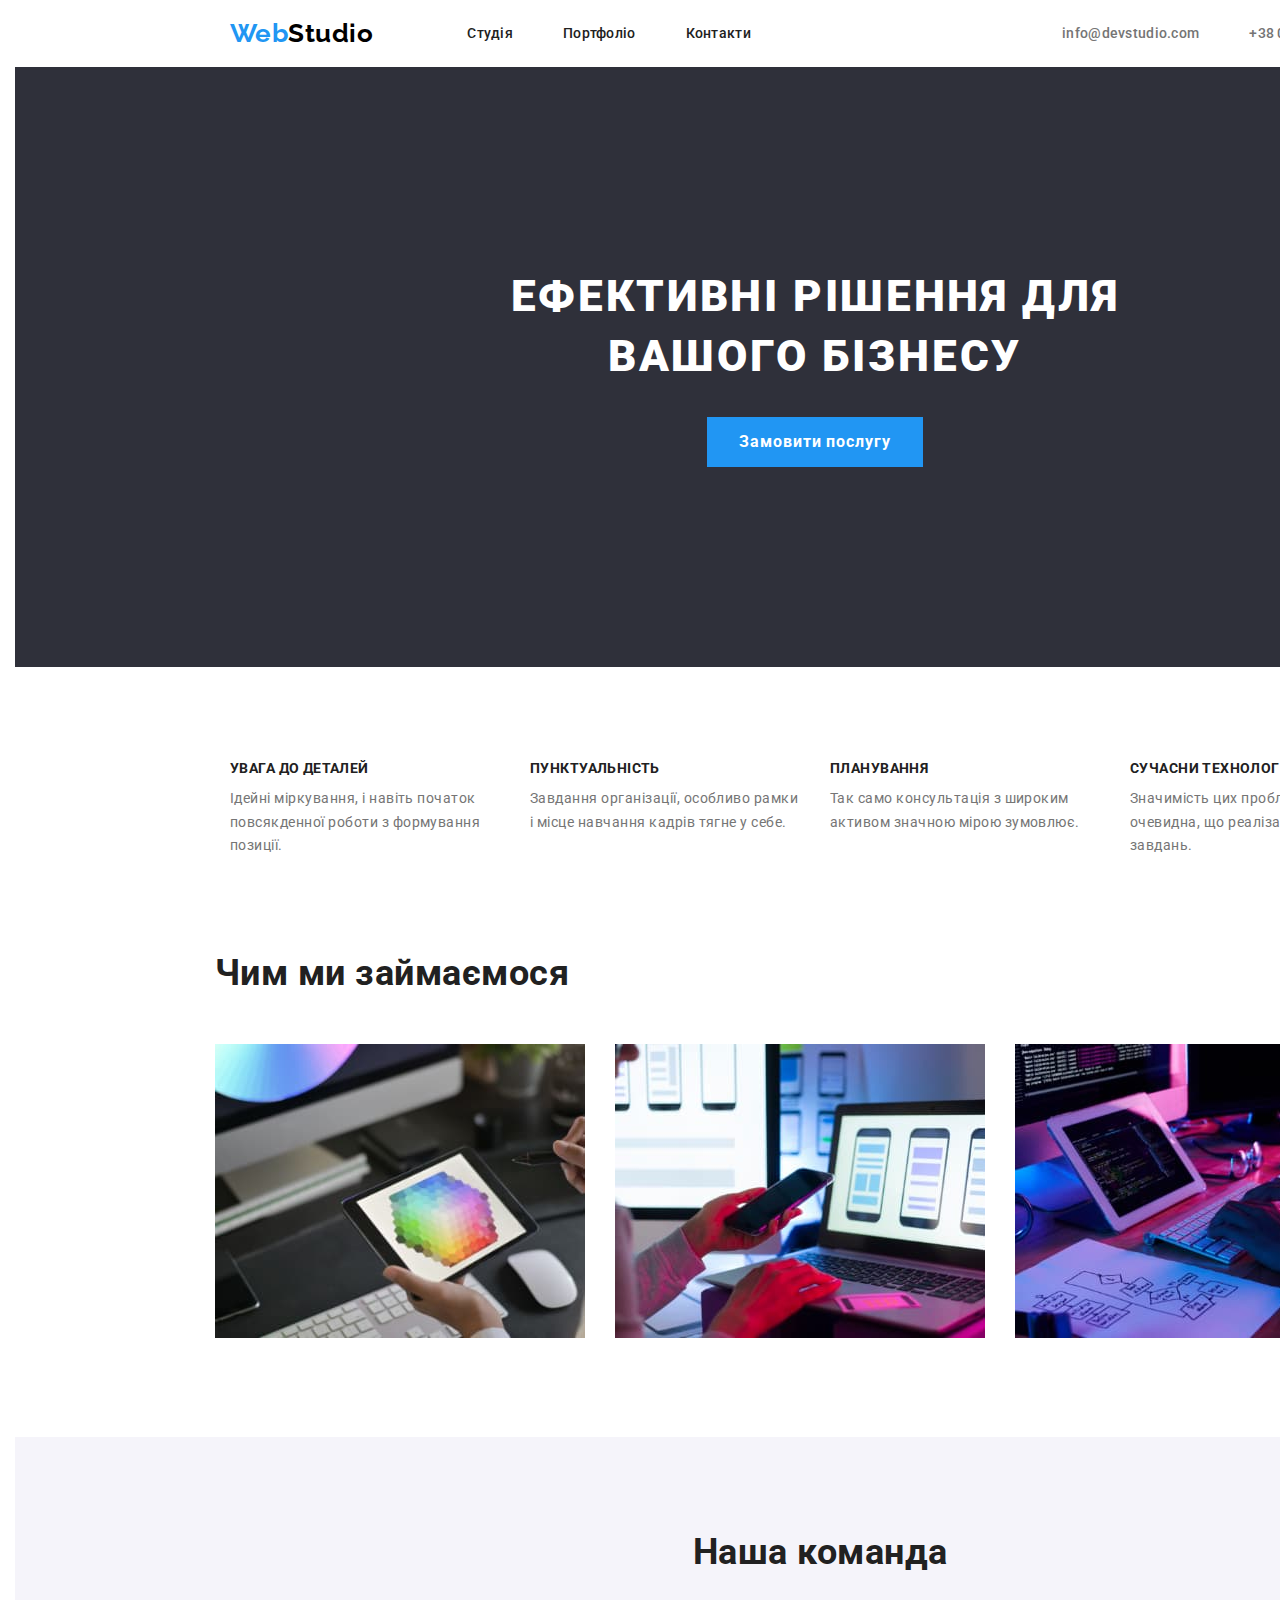
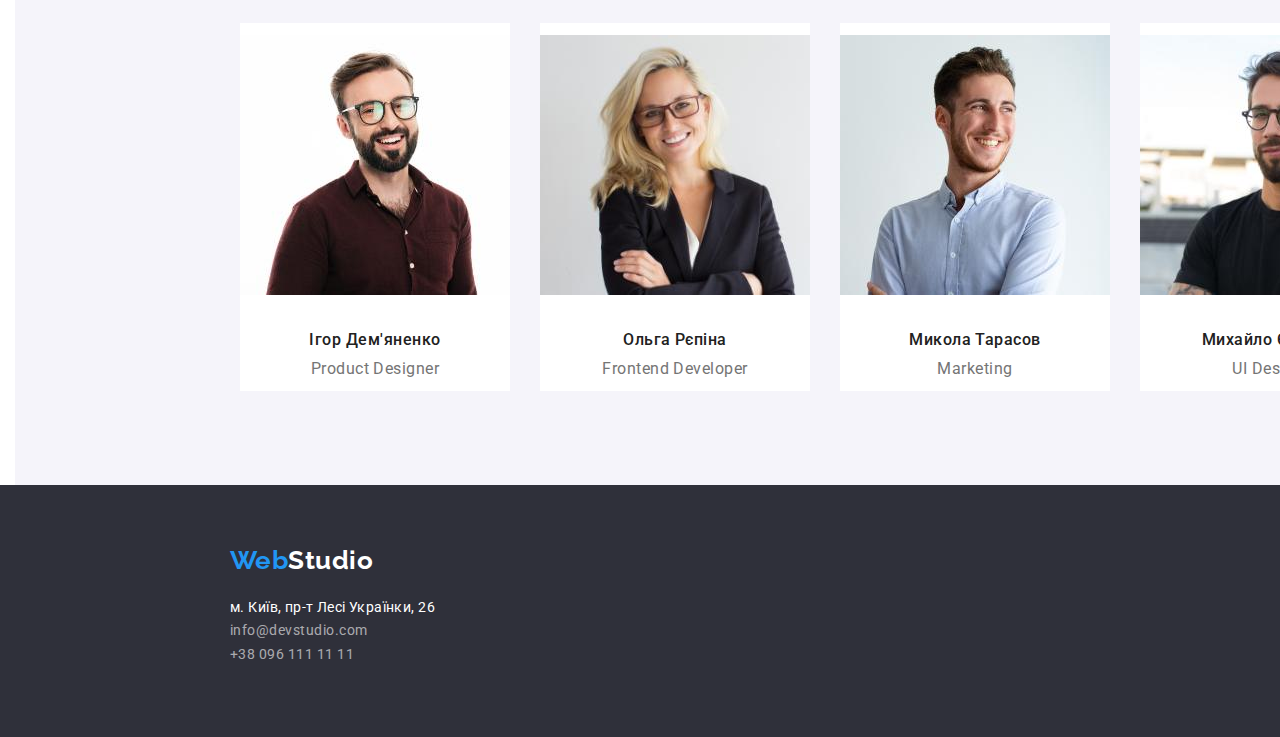
==== commit 40fca14b: "upd-hw3" ====
--- a/index.html
+++ b/index.html
@@ -1,167 +1,195 @@
 <!DOCTYPE html>
 <html lang="uk">
   <head>
-    <meta charset="UTF-8"> 
-    <meta http-equiv="X-UA-Compatible" content="IE=edge" >
-    <meta name="viewport" content="width=device-width, initial-scale=1.0" >
+    <meta charset="UTF-8" />
+    <meta http-equiv="X-UA-Compatible" content="IE=edge" />
+    <meta name="viewport" content="width=device-width, initial-scale=1.0" />
     <title>WebStudio</title>
-    <link rel="preconnect" href="https://fonts.googleapis.com">
-<link rel="preconnect" href="https://fonts.gstatic.com" crossorigin>
-<link href="https://fonts.googleapis.com/css2?family=Raleway:wght@700&family=Roboto:wght@400;500;700;900&display=swap" rel="stylesheet">
-<link rel="stylesheet" href="https://cdnjs.cloudflare.com/ajax/libs/modern-normalize/1.1.0/modern-normalize.min.css">
-    <link rel="stylesheet" href="./css/styles.css">
+    <link rel="preconnect" href="https://fonts.googleapis.com" />
+    <link rel="preconnect" href="https://fonts.gstatic.com" crossorigin />
+    <link
+      href="https://fonts.googleapis.com/css2?family=Raleway:wght@700&family=Roboto:wght@400;500;700;900&display=swap"
+      rel="stylesheet"
+    />
+    <link
+      rel="stylesheet"
+      href="https://cdnjs.cloudflare.com/ajax/libs/modern-normalize/1.1.0/modern-normalize.min.css"
+    />
+    <link rel="stylesheet" href="./css/styles.css" />
   </head>
   <body class="body">
-    
     <header class="header-bg">
       <div class="container">
-      <nav class="container main-nav">
-        <a class="a-decorat-none" href="./index.html"><span class="web-blue">Web</span><span class="studio-black">Studio</span></a>
-        <ul class="site-nav list">
-          <li class="item"><a href="./index.html" class="link">Студія</a></li>
-          <li class="item"><a href="./portfolio.html" class="link">Портфоліо</a></li>
-          <li class="item"><a href="#" class="link">Контакти</a></li>
-        </ul>
-      <ul class="auth-nav list">
-        <li class="item"><a href="mailto:info@devstudio.com" class="link">info@devstudio.com</a></li>
-        <li class="item"><a href="tel:+380961111111" class="link">+38 096 111 11 11</a></li>
-      </ul>
-      </nav>
+        <nav class="main-nav">
+          <a class="a-decorat-none" href="./index.html"
+            ><span class="web-blue">Web</span><span class="studio-black">Studio</span></a
+          >
+          <ul class="site-nav list">
+            <li class="item"><a href="./index.html" class="link">Студія</a></li>
+            <li class="item"><a href="./portfolio.html" class="link">Портфоліо</a></li>
+            <li class="item"><a href="#" class="link">Контакти</a></li>
+          </ul>
+          <ul class="auth-nav list">
+            <li class="item">
+              <a href="mailto:info@devstudio.com" class="link">info@devstudio.com</a>
+            </li>
+            <li class="item"><a href="tel:+380961111111" class="link">+38 096 111 11 11</a></li>
+          </ul>
+        </nav>
       </div>
     </header>
 
     <!-- Main -->
     <main>
       <div class="container">
-      <!-- Section замовити послугу -->
-      <section class="hero">
-        <h1 class="hero-title">Ефективні рішення для вашого бізнесу</h1>
-        <button type="button" class="button-posluga">Замовити послугу</button>
-      </section>
+        <!-- Section замовити послугу -->
+        <div class="container-hero">
+          <section class="hero">
+            <h1 class="hero-title">Ефективні рішення для вашого бізнесу</h1>
+            <button type="button" class="button-posluga">Замовити послугу</button>
+          </section>
+        </div>
 
-      <!-- Section особливости -->
-      <section class="features">
-        <h2 class="title-h2-merits visually-hidden">Наши достоинства</h2>
-        <ul class="features-list list">
-          <li class="item">
-            <h3 class="title-h3-details">Увага до деталей</h3>
-            <p class="text">Ідейні міркування, і навіть початок повсякденної роботи з формування позиції.</p>
-          </li>
-          <li class="item">
-            <h3 class="title-h3-timeliness">Пунктуальність</h3>
-            <p class="text-timeliness">Завдання організації, особливо рамки і місце навчання кадрів тягне у себе.</p>
-          </li>
-          <li class="item">
-            <h3 class="title-h3-plan">Планування</h3>
-            <p class="text-plan">Так само консультація з широким активом значною мірою зумовлює.</p>
-          </li>
-          <li class="item">
-            <h3 class="title-h3-tehnology">Сучасни технології</h3>
-            <p class="text-tehnology">Значимість цих проблем настільки очевидна, що реалізація планових завдань.</p>
-          </li>
-        </ul>
-      </section>
+        <!-- Section особливости -->
+        <div class="container-features">
+          <section class="features">
+            <h2 class="title-h2-merits visually-hidden">Наши достоинства</h2>
+            <ul class="features-list list">
+              <li class="item">
+                <h3 class="title-h3-features">Увага до деталей</h3>
+                <p class="text-features">
+                  Ідейні міркування, і навіть початок повсякденної роботи з формування позиції.
+                </p>
+              </li>
+              <li class="item">
+                <h3 class="title-h3-features">Пунктуальність</h3>
+                <p class="text-features">
+                  Завдання організації, особливо рамки і місце навчання кадрів тягне у себе.
+                </p>
+              </li>
+              <li class="item">
+                <h3 class="title-h3-features">Планування</h3>
+                <p class="text-features">
+                  Так само консультація з широким активом значною мірою зумовлює.
+                </p>
+              </li>
+              <li class="item">
+                <h3 class="title-h3-features">Сучасни технології</h3>
+                <p class="text-features">
+                  Значимість цих проблем настільки очевидна, що реалізація планових завдань.
+                </p>
+              </li>
+            </ul>
+          </section>
+        </div>
 
-      <!-- Section Чим ми займаємося -->
-      <section class="section-work">
-        <h2 class="section-title">Чим ми займаємося</h2>
-        <ul class="work-list list" >
-          <li class="item">
-            <img
-              src="./images/our_work/our_work_3.jpg"
-              alt="наша работа 3"
-              width="370"
-              height="294"
-            >
-          </li>
-          <li class="item">
-            <img
-              src="./images/our_work/our_work_2.jpg"
-              alt="наша работа 2"
-              width="370"
-              height="294"
-            >
-          </li>
-          <li class="item">
-            <img
-              src="./images/our_work/our_work_1.jpg"
-              alt="наша работа 1"
-              width="370"
-              height="294"
-            >
-          </li>
-        </ul>
-      </section>
+        <!-- Section Чим ми займаємося -->
+        <div class="container-work">
+          <section class="section-work">
+            <h2 class="section-title">Чим ми займаємося</h2>
+            <ul class="work-list list">
+              <li class="item">
+                <img
+                  src="./images/our_work/our_work_3.jpg"
+                  alt="наша работа 3"
+                  width="370"
+                  height="294"
+                />
+              </li>
+              <li class="item">
+                <img
+                  src="./images/our_work/our_work_2.jpg"
+                  alt="наша работа 2"
+                  width="370"
+                  height="294"
+                />
+              </li>
+              <li class="item">
+                <img
+                  src="./images/our_work/our_work_1.jpg"
+                  alt="наша работа 1"
+                  width="370"
+                  height="294"
+                />
+              </li>
+            </ul>
+          </section>
+        </div>
 
-      <!-- Section Наша команда -->
-      <section class="section-team">
-        <div class="container-team">
-        <h2 class="title-h2-team">Наша команда</h2>
-        <ul class="list team-list">
-          <li class="member-team">
-            <img
-              src="./images/our_team/img_team_1.jpg"
-              alt="фото работников 1"
-              width="270"
-              height="260"
-            >
-            <h3 class="employer-name">Ігор Дем'яненко</h3>
-            <p class="duty">Product Designer</p>
-          </li>
-          <li class="member-team">
-            <img
-              src="./images/our_team/img_team_2.jpg"
-              alt="фото работников 2"
-              width="270"
-              height="260"
-            >
-            <h3 class="employer-name">Ольга Рєпіна</h3>
-            <p class="duty">Frontend Developer</p>
-          </li>
-          <li class="member-team">
-            <img
-              src="./images/our_team/img_team_3.jpg"
-              alt="фото работников 3"
-              width="270"
-              height="260"
-            >
-            <h3 class="employer-name">Микола Тарасов</h3>
-            <p class="duty">Marketing</p>
-          </li>
-          <li class="member-team">
-            <img
-              src="./images/our_team/img_team_4.jpg"
-              alt="фото работников 4"
-              width="270"
-              height="260"
-            >
-            <h3 class="employer-name">Михайло Єрмаков</h3>
-            <p class="duty">UI Designer</p>
-          </li>
-        </ul>
-        </div>
-      </section>
+        <!-- Section Наша команда -->
+        <section class="section-team">
+          <div class="container-team">
+            <h2 class="title-h2-team">Наша команда</h2>
+            <ul class="list team-list">
+              <li class="member-team">
+                <img
+                  src="./images/our_team/img_team_1.jpg"
+                  alt="фото работников 1"
+                  width="270"
+                  height="260"
+                />
+                <h3 class="employer-name">Ігор Дем'яненко</h3>
+                <p class="duty">Product Designer</p>
+              </li>
+              <li class="member-team">
+                <img
+                  src="./images/our_team/img_team_2.jpg"
+                  alt="фото работников 2"
+                  width="270"
+                  height="260"
+                />
+                <h3 class="employer-name">Ольга Рєпіна</h3>
+                <p class="duty">Frontend Developer</p>
+              </li>
+              <li class="member-team">
+                <img
+                  src="./images/our_team/img_team_3.jpg"
+                  alt="фото работников 3"
+                  width="270"
+                  height="260"
+                />
+                <h3 class="employer-name">Микола Тарасов</h3>
+                <p class="duty">Marketing</p>
+              </li>
+              <li class="member-team">
+                <img
+                  src="./images/our_team/img_team_4.jpg"
+                  alt="фото работников 4"
+                  width="270"
+                  height="260"
+                />
+                <h3 class="employer-name">Михайло Єрмаков</h3>
+                <p class="duty">UI Designer</p>
+              </li>
+            </ul>
+          </div>
+        </section>
       </div>
     </main>
 
     <!-- Section footer -->
     <footer class="footer-decoration">
-      <div class="section">
-      <div class="conteiner-address">
-      <a class="a-decorat-none-footer" href="./index.html"><span class="web-blue">Web</span><span class="studio-white">Studio</span></a>
-      <address class="address">
-        <ul class="list-address list">
-          <li class="address-item">
-            <a
-              href="https://goo.gl/maps/aHLX3dHFxkXvWkit7" class="location"
-              >м. Київ, пр-т Лесі Українки, 26</a
-            >
-          </li>
-          <li class="address-item"><a href="mailto:info@devstudio.com" class="address-mail">info@devstudio.com</a></li>
-          <li class="address-item"><a href="tel:+380961111111" class="address-tel">+38 096 111 11 11</a></li>
-        </ul>
-      </address>
-      </div>
+      <div class="container">
+        <div class="conteiner-address">
+          <a class="a-decorat-none-footer" href="./index.html"
+            ><span class="web-blue">Web</span><span class="studio-white">Studio</span></a
+          >
+          <address class="address">
+            <ul class="list-address list">
+              <li class="address-item">
+                <a href="https://goo.gl/maps/aHLX3dHFxkXvWkit7" class="location"
+                  >м. Київ, пр-т Лесі Українки, 26</a
+                >
+              </li>
+              <li class="address-item">
+                <a href="mailto:info@devstudio.com" class="address-mail">info@devstudio.com</a>
+              </li>
+              <li class="address-item">
+                <a href="tel:+380961111111" class="address-tel">+38 096 111 11 11</a>
+              </li>
+            </ul>
+          </address>
+        </div>
       </div>
     </footer>
   </body>
--- a/css/styles.css
+++ b/css/styles.css
@@ -1,535 +1,508 @@
 html {
-    box-sizing: border-box;
+  box-sizing: border-box;
 }
 
 *,
 *::before,
 *::after {
-    box-sizing: inherit;
-}
-
-:root{
-    --background-color-primary: #fff;
-    --background-color-secondary: #F5F4FA;
-    --font-family: #757575;
-    --title-text-color: #212121;
-    --accent-color: #2196F3;
-    --white-color: #FFFFFF;
-    --white-color-60: rgba(255,255,255,0.6);
-    --studio-logo:#000000;
-    --background-hero-footer: #2F303A;
-}
-
-/* основной цвет текста #212121 */
-/* вторичный цвет текста #757575 */
-/* синий цвет #2196F3 */
-/* белый цвет #FFFFFF */
-/* белый цвет #FFFFFF */
-
+  box-sizing: inherit;
+}
+
+h1,
+h2,
+h3,
+h4,
+h5,
+h6,
+p,
+ul,
+li,
+ol {
+  margin: 0;
+  padding: 0;
+}
+
+:root {
+  --background-color-primary: #fff;
+  --background-color-secondary: #f5f4fa;
+  --font-family: #757575;
+  --title-text-color: #212121;
+  --accent-color: #2196f3;
+  --white-color: #ffffff;
+  --white-color-60: rgba(255, 255, 255, 0.6);
+  --studio-logo: #000000;
+  --background-hero-footer: #2f303a;
+}
 
 .body {
-    color: var(--font-family);
-    font-family: Roboto, sans-serif;
-    letter-spacing: 0.03em;
-    background-color: var(--background-color-primary);
+  color: var(--font-family);
+  font-family: Roboto, sans-serif;
+  letter-spacing: 0.03em;
+  background-color: var(--background-color-primary);
 }
 
 /* Утилы */
 
 .list {
-    list-style: none;
-    padding: 0;
-    margin: 0;
+  list-style: none;
 }
 
 .header-bg {
-    background-color: var(--background-color-primary);
+  background-color: var(--background-color-primary);
 }
 
 /* Logo */
 
 .container {
-    width: 1200px;
-    padding-left: 15px;
-    padding-right: 15px;
-    margin-right: 0 auto;
-    
+  width: 1600px;
+  padding-left: 15px;
+  padding-right: 15px;
+  margin: 0 auto;
 }
 
 .main-nav {
-    display: flex;
-    align-items: center;
-}
-
-.web-blue, .studio-black, .studio-white {
-    color: var(--accent-color);
-    font-family: Raleway, sans-serif;
-    font-weight: 700;
-    font-size: 26px;
-    line-height: 1.19;
-    text-decoration: none;
+  display: flex;
+  align-items: center;
+}
+
+.web-blue,
+.studio-black,
+.studio-white {
+  color: var(--accent-color);
+  font-family: Raleway, sans-serif;
+  font-weight: 700;
+  font-size: 26px;
+  line-height: 1.19;
+  text-decoration: none;
 }
 
 .a-decorat-none {
-    text-decoration: none;
-    margin-left: 215px;
+  text-decoration: none;
+  margin-left: 215px;
 }
 
 .studio-black {
-    color: var(--studio-logo);
+  color: var(--studio-logo);
 }
 
 /* site-nav and auth-nav*/
 
 .site-nav {
-    display: flex;
-    margin-left: 94px;
+  display: flex;
+  margin-left: 94px;
 }
 
 .site-nav .item + .item {
-    margin-left: 50px;
+  margin-left: 50px;
 }
 
 .auth-nav {
-    display: flex;
-    margin-left: auto;
-    margin-right: 215px;
+  display: flex;
+  margin-left: auto;
+  margin-right: 215px;
 }
 .auth-nav .item + .item {
-    margin-left: 50px;
+  margin-left: 50px;
 }
 
 .site-nav .link,
 .auth-nav .link {
-    color: var(--title-text-color);
-    font-family: inherit;
-    font-weight: 500;
-    font-size: 14px;
-    line-height: 1.14px;
-    letter-spacing: 0.02em;
-    text-decoration-line: none;
-    cursor: pointer;
+  color: var(--title-text-color);
+  font-family: inherit;
+  font-weight: 500;
+  font-size: 14px;
+  line-height: 1.14px;
+  letter-spacing: 0.02em;
+  text-decoration-line: none;
+  cursor: pointer;
 }
 
 .site-nav .link {
-display: block;
-padding-top: 33px;
-padding-bottom: 33px;
+  display: block;
+  padding-top: 33px;
+  padding-bottom: 33px;
 }
 
 .auth-nav .link {
-    color: var(--font-family);
-    padding-top: 32px;
-    padding-bottom: 32px;   
+  color: var(--font-family);
+  padding-top: 32px;
+  padding-bottom: 32px;
 }
 
 .site-nav .link:hover,
-.site-nav .link:focus, 
+.site-nav .link:focus,
 .auth-nav .link:hover,
 .auth-nav .link:focus {
-    color: var(--accent-color);
-    text-decoration-line: none;
+  color: var(--accent-color);
+  text-decoration-line: none;
 }
 
 /* Section замовити послугу button */
+
+.container-hero {
+  margin-left: auto;
+  margin-right: auto;
+}
 .hero {
-    background-color: var(--background-hero-footer);
-    text-align: center;
-    width: 1600px;
-    height: 600px;
-    left: 0px;
-    top: 80px;
-    display: flex;
-    flex-direction: column;
-    align-items:center;
-    margin-left: 5px;
-    
-    
+  background-color: var(--background-hero-footer);
+  text-align: center;
+  width: 1600px;
+  padding-top: 200px;
+  padding-bottom: 200px;
+  display: flex;
+  flex-direction: column;
+  align-items: center;
 }
 
 .hero-title {
-    color: var(--white-color);
-    font-family: 'Roboto';
-    font-weight: 900;
-    font-size: 44px;
-    line-height: 1.36;
-    letter-spacing: 0.06em;
-    text-transform: uppercase;
-    width: 696px;
-    height: 120px;
-    margin-top: 200px;
-    margin-right: 452px;
-    margin-bottom: 30px;
-    margin-left: 452px;
+  color: var(--white-color);
+  font-family: 'Roboto';
+  font-weight: 900;
+  font-size: 44px;
+  line-height: 1.36;
+  letter-spacing: 0.06em;
+  text-transform: uppercase;
+  width: 696px;
 }
 
 .button-posluga {
-    color: var(--white-color);
-    background-color: var(--accent-color);
-    font-family: 'Roboto';
-    font-weight: 700;
-    font-size: 16px;
-    line-height: 1.9;
-    align-items: center;
-    text-align: center;
-    letter-spacing: 0.06em;
-    cursor: pointer;
-    width: 216px;
-    height: 50px;
-    left: 692px;
-    top: 430px;
-    display: block;
-    margin-top: 30px;
-    margin-right: 692px;
-    margin-bottom: 170px;
-    margin-left: 692px;
-    padding: 0;
-    border: 0;
-}
-
-  .button-posluga:hover,
-  .button-posluga:focus {
-      background-color: #188CE8;
-  }
- 
-
-   /* <!-- Section особливости --> */
+  color: var(--white-color);
+  background-color: var(--accent-color);
+  font-family: 'Roboto';
+  font-weight: 700;
+  font-size: 16px;
+  line-height: 1.9;
+  align-items: center;
+  text-align: center;
+  letter-spacing: 0.06em;
+  cursor: pointer;
+  width: 216px;
+  height: 50px;
+  left: 692px;
+  top: 430px;
+  display: block;
+  margin-top: 30px;
+
+  padding: 0;
+  border: 0;
+}
+
+.button-posluga:hover,
+.button-posluga:focus {
+  background-color: #188ce8;
+}
+
+/* <!-- Section особливости --> */
+
+.container-features {
+  margin: 94px 215px;
+}
 
 .features-list {
-    display: flex;
-    justify-content: space-between;
-    width: 1170px;
-    height: 98px;
-    margin-left: 215px;
-    margin-right: 215px;
-    margin-top: 94px;
-    margin-bottom: 94px;
+  display: flex;
+  justify-content: space-between;
+  width: 1170px;
+  margin-bottom: 94px;
 }
 
 .features-list .item {
-    width: 270px;
-}
-
-.features .title-h2-merits {
-    color: var(--title-text-color);
-    font-weight: 700;
-    font-size: 36px;
-    line-height: 1.17;
-    text-align: center;
+  width: 270px;
+}
+
+.features > .title-h2-merits {
+  color: var(--title-text-color);
+  font-weight: 700;
+  font-size: 36px;
+  line-height: 1.17;
+  text-align: center;
 }
 
 .visually-hidden {
-    position: absolute;
-    white-space: nowrap;
-    width: 1px;
-    height: 1px;
-    overflow: hidden;
-    border: 0;
-    padding: 0;
-    clip: rect(0 0 0 0);
-    clip-path: inset(50%);
-    margin: -1px;
-} 
-
-.title-h3-details,
-.title-h3-timeliness,
-.title-h3-plan,
-.title-h3-tehnology{
-    color: var(--title-text-color);
-    font-weight: 700;
-    font-size: 14px;
-    line-height: 1.14;
-    letter-spacing: 0.03em;
-    text-transform: uppercase;
-}
-
-.features .text,
-.features .text-timeliness,
-.features .text-plan,
-.features .text-tehnology{
-    color: var(--font-family);
-    font-size: 14px;
-    line-height: 1.7;
+  position: absolute;
+  white-space: nowrap;
+  width: 1px;
+  height: 1px;
+  overflow: hidden;
+  border: 0;
+  padding: 0;
+  clip: rect(0 0 0 0);
+  clip-path: inset(50%);
+  margin: -1px;
+}
+
+.title-h3-features {
+  color: var(--title-text-color);
+  font-weight: 700;
+  font-size: 14px;
+  line-height: 1.14;
+  letter-spacing: 0.03em;
+  text-transform: uppercase;
+  margin-bottom: 10px;
+}
+
+.features .text-features {
+  color: var(--font-family);
+  font-size: 14px;
+  line-height: 1.7;
 }
 
 /* Section Чим ми займаємося и h2 наша команда */
 
-.section-work {
-    width: 1170px;
-    height: 386px; 
-    margin-top: 94px;
-    margin-right: 215px;
-    margin-left: 215px;
-    margin-bottom: 94px;
+.container-work {
+  margin: 94px auto;
+  width: 1170px;
 }
 
 .work-list {
-    display: flex;
-    flex-direction: row;
-    justify-content: space-between;
-}
-
-.section-title, .title,
-.title-h2-team
-{
-    color: var(--title-text-color);
-    font-weight: 700;
-    font-size: 36px;
-    line-height: 1.17;
-    text-align: center;
+  display: flex;
+  flex-direction: row;
+  justify-content: space-between;
+}
+
+.section-title,
+.title,
+.title-h2-team {
+  color: var(--title-text-color);
+  font-weight: 700;
+  font-size: 36px;
+  line-height: 1.17;
 }
 .section-title {
-    display: block;
-    margin-left: auto;
-    margin-right: auto;
-    width: 366px;
-    height: 42px;
-    margin-top: 94px;
-    margin-bottom: 50px;
+  display: block;
+  margin-left: auto;
+  margin-right: auto;
+  margin-top: 94px;
+  margin-bottom: 50px;
 }
 
 /* Section Наша команда */
 
 .section-team {
-    background-color: var(--background-color-secondary);
-    width: 1600px;
-    height: 648px;
+  background-color: var(--background-color-secondary);
+  width: 1600px;
+  height: 648px;
 }
 
 .container-team {
-    display: flex;
-    flex-direction: column;
-    margin-left: 10px;
-    margin-right: 10px;
-    width: 1600px;
-    height: 648px;
-    margin-top: 94px;
+  display: flex;
+  flex-direction: column;
+  margin-left: 10px;
+  margin-right: 10px;
+  width: 1600px;
+  height: 648px;
+  margin-top: 94px;
 }
 
 .title-h2-team {
-    display: block;
-    margin-left: auto;
-    margin-right: auto;
-    margin-top: 94px;
-    margin-bottom: 50px;
-    width: 264px;
-    height: 42px;
-}
-
-.team-list  {
-    display: flex;
-    justify-content:space-between;
-    width: 1170px;
-    height: 368px;
-    margin-left: 215px;
-    margin-right: 215px;
-}
-
+  display: block;
+  margin-left: auto;
+  margin-right: auto;
+  margin-top: 94px;
+  margin-bottom: 50px;
+  width: 264px;
+  height: 42px;
+}
+
+.team-list {
+  display: flex;
+  justify-content: space-between;
+  width: 1170px;
+  height: 368px;
+  margin-left: 215px;
+  margin-right: 215px;
+}
 
 .member-team {
-    background-color: var(--background-color-primary);
-    display: block;
-    flex-direction: column;
-    justify-content: center;
-    align-items:center;
-    width: 270px;
-    height: 368px;
-    align-items: center;
-    align-content: center;
+  background-color: var(--background-color-primary);
+  display: block;
+  flex-direction: column;
+  justify-content: center;
+  align-items: center;
+  width: 270px;
+  height: 368px;
+  align-items: center;
+  align-content: center;
 }
 
 .employer-name {
-    color: var(--title-text-color);
-    font-weight: 500;
-    font-size: 16px;
-    line-height: 1.19;
-    text-align: center;
+  color: var(--title-text-color);
+  font-weight: 500;
+  font-size: 16px;
+  line-height: 1.19;
+  text-align: center;
+  margin: 30px auto 10px auto;
 }
 
 .duty {
-     color: var(--font-family);
-    font-size: 16px;
-    line-height: 1.19;
-    text-align: center;
+  color: var(--font-family);
+  font-size: 16px;
+  line-height: 1.19;
+  text-align: center;
+  vertical-align: middle;
 }
 
 /* Section footer */
 
 .conteiner-address {
-    display: flex;
-    flex-direction: column;
-    margin-left: 10px;
-    margin-right: 10px;
-    width: 1600px;
-    height: 252px;  
+  display: flex;
+  flex-direction: column;
+
+  height: 252px;
 }
 
 .a-decorat-none-footer {
-    width: 145px;
-    height: 31px;
-    margin-top: 60px;
-    margin-left: 1240px;
-    margin-left: 215px;
-    text-decoration-line: none;
+  height: 31px;
+  margin-top: 60px;
+
+  margin-left: 215px;
+  text-decoration-line: none;
 }
 
 .list-address {
-    display: flex;
-    flex-direction: column;
-    justify-content: left;
-    width: 231px;
-    height: 81px;
-    margin-top: 20px;
-    margin-right: 1154px;
-    margin-bottom: 60px;
-    margin-left: 215px;
-
+  display: flex;
+  flex-direction: column;
+  justify-content: left;
+
+  height: 81px;
+  margin-top: 20px;
+
+  margin-bottom: 60px;
+  margin-left: 215px;
 }
 
 .footer-decoration {
-    background-color: var(--background-hero-footer);
-    width: 1600px;
-    height: 252px;
+  background-color: var(--background-hero-footer);
+  width: 1600px;
 }
 
 .studio-white {
-    color: var(--white-color);    
+  color: var(--white-color);
 }
 
 .address .location {
-    color: var(--white-color);
-    font-weight: 400;
-    font-size: 14px;
-    line-height: 1.7;
-    letter-spacing: 0.03em;
-    font-style: normal;
-    text-decoration: none;
-}
-.address-tel, .address-mail {
-    color: var(--white-color-60);
-    font-weight: 400;
-    font-size: 14px;
-    line-height: 1.7;
-    font-style: normal;
-    text-decoration: none;
-}
-
+  color: var(--white-color);
+  font-weight: 400;
+  font-size: 14px;
+  line-height: 1.7;
+  letter-spacing: 0.03em;
+  font-style: normal;
+  text-decoration: none;
+}
+.address-tel,
+.address-mail {
+  color: var(--white-color-60);
+  font-weight: 400;
+  font-size: 14px;
+  line-height: 1.7;
+  font-style: normal;
+  text-decoration: none;
+}
 
 /* Page 2 */
 
 /* Main*/
 
 .portfolio {
-    background-color: var(--background-color-primary);
+  background-color: var(--background-color-primary);
 }
 
 .container-portfolio {
-    width: 1170px;
-    height: 1360px;
-    margin-top: 94px;
-    margin-right: 215px;
-    margin-bottom: 94px;
-    margin-left: 215px;
-
-    outline: 3px solid red;
+  width: 1170px;
+  height: 1360px;
+  margin-top: 94px;
+  margin-right: 215px;
+  margin-bottom: 94px;
+  margin-left: 215px;
+
+  outline: 3px solid red;
 }
 
 .port-buttons {
-    display: flex;
-    justify-content: space-between;
-    width: 575px;
-    height: 54px;
-    margin-right: auto;
-    margin-bottom: 34px;
-    margin-left: auto;
-    margin-top: 94px;
-    color: var(--font-family);
+  display: flex;
+  justify-content: space-between;
+  width: 575px;
+  height: 54px;
+  margin-right: auto;
+  margin-bottom: 34px;
+  margin-left: auto;
+  margin-top: 94px;
+  color: var(--font-family);
 }
 
 .item-sort {
-    display: flex;
-    height: 38px;
-    margin: auto;
+  display: flex;
+  height: 38px;
+  margin: auto;
 }
 
 .sort {
-    width: auto;
-    cursor: pointer;
-    border-radius: 4px;
-    font-family: Roboto, sans-serif;
-    text-align: center;
-    font-weight: 500;
-    font-size: 16px;
-    line-height: 1.6;
-    padding-left: 22px;
-    padding-right: 22px;
-    background-color: var(--background-color-secondary)
-}
-
-
+  width: auto;
+  cursor: pointer;
+  border-radius: 4px;
+  font-family: Roboto, sans-serif;
+  text-align: center;
+  font-weight: 500;
+  font-size: 16px;
+  line-height: 1.6;
+  padding: 6px 22px;
+  background-color: var(--background-color-secondary);
+}
 
 .sort:hover,
 .sort:focus {
-    color: var(--white-color);
-    background-color: var(--accent-color)
-}
-
-
+  color: var(--white-color);
+  background-color: var(--accent-color);
+}
 
 /* Portfolio cards */
 
 .portfolio-cards {
-display: flex;
-flex-wrap: wrap;
-margin-right: 30px;
-margin-top: 30px;
-margin-left: 30px;
-margin-bottom: 30px;
-
+  display: flex;
+  flex-wrap: wrap;
+  margin-right: 30px;
+  margin-top: 30px;
+  margin-left: 30px;
+  margin-bottom: 30px;
 }
 
 .portfolio-items {
-    display: flex;
-    flex-direction: column;
-    text-align:left;
-
-
-    width: 370px;
-    height: 404px;
-
-    outline: 2px solid red;
+  display: flex;
+  flex-direction: column;
+  text-align: left;
+
+  width: 370px;
+  height: 404px;
+
+  outline: 2px solid red;
 }
 
 .card-caption {
-    display: block;
- 
-    
-    width: 322px;
-    height: 70px;
-    margin-top: 0px;
-    margin-left: auto;
-    
-    margin-right: auto;
-
-    outline: 2px solid burlywood;
-}
-
+  display: block;
+
+  width: 322px;
+  height: 70px;
+  margin-top: 0px;
+  margin-left: auto;
+
+  margin-right: auto;
+
+  outline: 2px solid burlywood;
+}
 
 .title-portf {
-    color: var(--title-text-color);
-    font-weight: 700;
-    font-size: 18px;
-    line-height: 36px;
-    letter-spacing: 0.06em;
+  color: var(--title-text-color);
+  font-weight: 700;
+  font-size: 18px;
+  line-height: 36px;
+  letter-spacing: 0.06em;
 }
 
 .text-portf {
-    color: var(--font-family);
-    font-size: 16px;
-    line-height: 1.9;
-    width: 322px;
-    height: 30px;
-    margin-left: 0;
-    margin-top: 3px;
-    
-}+  color: var(--font-family);
+  font-size: 16px;
+  line-height: 1.9;
+  width: 322px;
+  height: 30px;
+  margin-left: 0;
+  margin-top: 3px;
+}
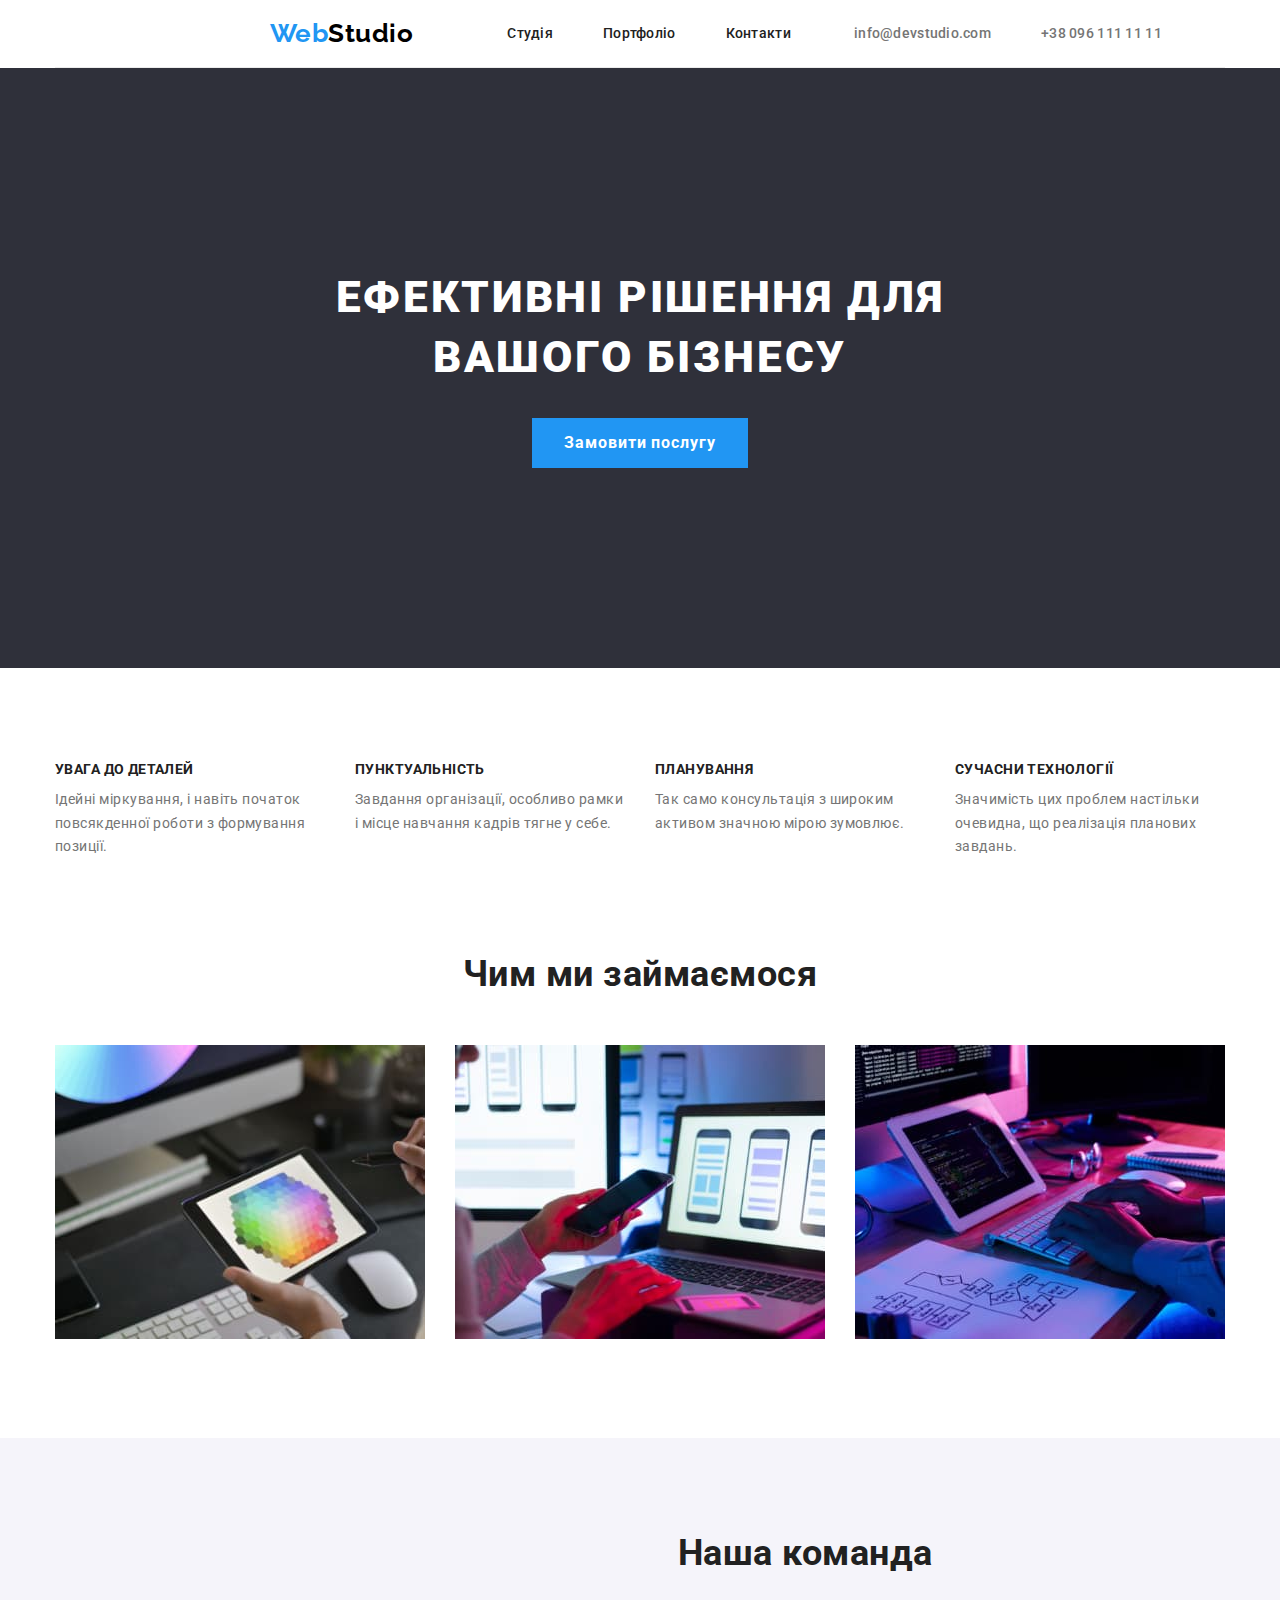
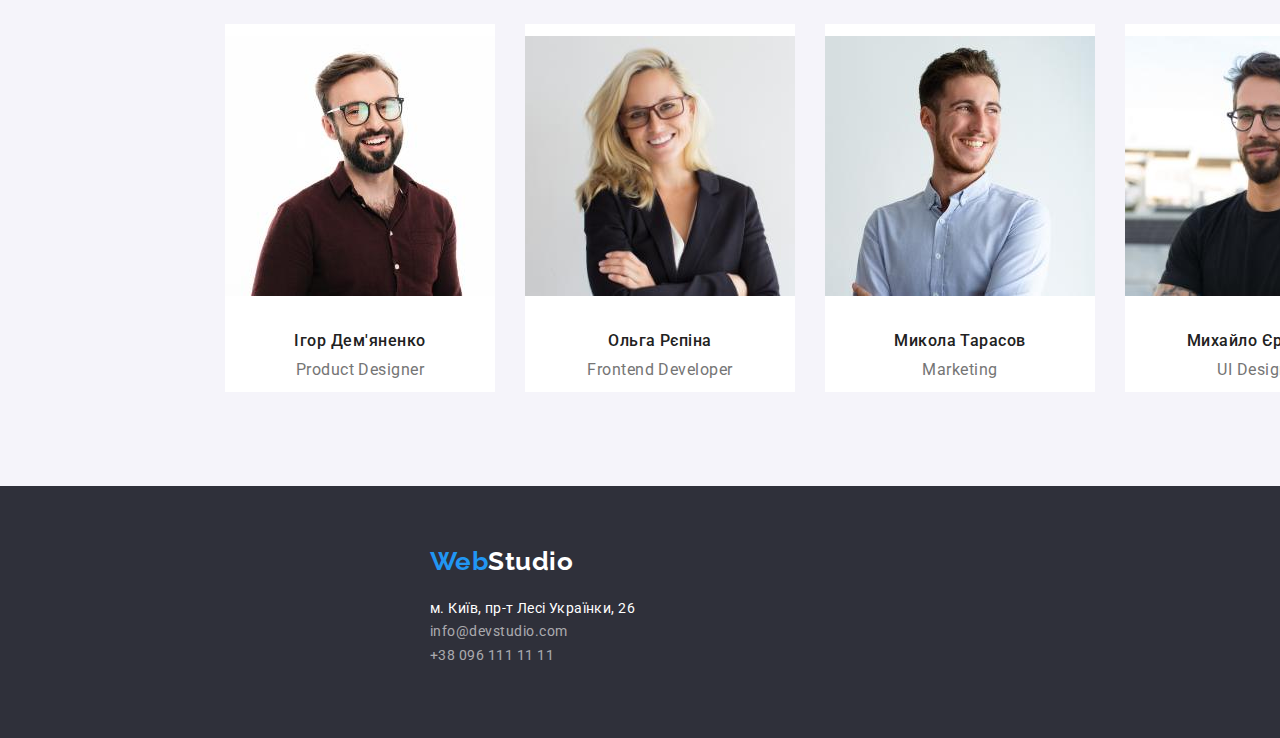
==== commit b69fab90: "update-hw3" ====
--- a/index.html
+++ b/index.html
@@ -18,7 +18,7 @@
     <link rel="stylesheet" href="./css/styles.css" />
   </head>
   <body class="body">
-    <header class="header-bg">
+    <header>
       <div class="container">
         <nav class="main-nav">
           <a class="a-decorat-none" href="./index.html"
@@ -40,19 +40,22 @@
     </header>
 
     <!-- Main -->
+
     <main>
-      <div class="container">
+      <!-- <div class="container"> -->
         <!-- Section замовити послугу -->
-        <div class="container-hero">
-          <section class="hero">
+
+        <section class="hero">
+          <div class="container-hero">
             <h1 class="hero-title">Ефективні рішення для вашого бізнесу</h1>
             <button type="button" class="button-posluga">Замовити послугу</button>
-          </section>
-        </div>
+          </div>
+        </section>
 
         <!-- Section особливости -->
-        <div class="container-features">
-          <section class="features">
+
+        <section class="features">
+          <div class="container-features">
             <h2 class="title-h2-merits visually-hidden">Наши достоинства</h2>
             <ul class="features-list list">
               <li class="item">
@@ -80,12 +83,13 @@
                 </p>
               </li>
             </ul>
-          </section>
-        </div>
+          </div>
+        </section>
 
         <!-- Section Чим ми займаємося -->
-        <div class="container-work">
-          <section class="section-work">
+
+        <section class="section-work">
+          <div class="container-work">
             <h2 class="section-title">Чим ми займаємося</h2>
             <ul class="work-list list">
               <li class="item">
@@ -113,8 +117,8 @@
                 />
               </li>
             </ul>
-          </section>
-        </div>
+          </div>
+        </section>
 
         <!-- Section Наша команда -->
         <section class="section-team">
--- a/css/styles.css
+++ b/css/styles.css
@@ -47,14 +47,10 @@
   list-style: none;
 }
 
-.header-bg {
-  background-color: var(--background-color-primary);
-}
-
 /* Logo */
 
 .container {
-  width: 1600px;
+  width: 1200px;
   padding-left: 15px;
   padding-right: 15px;
   margin: 0 auto;
@@ -63,6 +59,8 @@
 .main-nav {
   display: flex;
   align-items: center;
+  background-color: var(--background-color-primary);
+  border-bottom: 1px solid #ececec;
 }
 
 .web-blue,
@@ -99,7 +97,7 @@
 .auth-nav {
   display: flex;
   margin-left: auto;
-  margin-right: 215px;
+  margin-right: auto;
 }
 .auth-nav .item + .item {
   margin-left: 50px;
@@ -140,18 +138,15 @@
 /* Section замовити послугу button */
 
 .container-hero {
-  margin-left: auto;
-  margin-right: auto;
+  text-align: center;
+  padding-top: 200px;
+  padding-bottom: 200px;
+  display: flex;
+  flex-direction: column;
+  align-items: center;
 }
 .hero {
   background-color: var(--background-hero-footer);
-  text-align: center;
-  width: 1600px;
-  padding-top: 200px;
-  padding-bottom: 200px;
-  display: flex;
-  flex-direction: column;
-  align-items: center;
 }
 
 .hero-title {
@@ -182,7 +177,6 @@
   top: 430px;
   display: block;
   margin-top: 30px;
-
   padding: 0;
   border: 0;
 }
@@ -195,7 +189,8 @@
 /* <!-- Section особливости --> */
 
 .container-features {
-  margin: 94px 215px;
+  margin: 94px auto;
+  width: 1170px;
 }
 
 .features-list {
@@ -259,16 +254,13 @@
   justify-content: space-between;
 }
 
-.section-title,
-.title,
-.title-h2-team {
+.section-title {
   color: var(--title-text-color);
   font-weight: 700;
   font-size: 36px;
   line-height: 1.17;
-}
-.section-title {
-  display: block;
+  display: flex;
+  justify-content: center;
   margin-left: auto;
   margin-right: auto;
   margin-top: 94px;
@@ -294,6 +286,10 @@
 }
 
 .title-h2-team {
+  color: var(--title-text-color);
+  font-weight: 700;
+  font-size: 36px;
+  line-height: 1.17;
   display: block;
   margin-left: auto;
   margin-right: auto;
@@ -346,14 +342,12 @@
 .conteiner-address {
   display: flex;
   flex-direction: column;
-
   height: 252px;
 }
 
 .a-decorat-none-footer {
   height: 31px;
   margin-top: 60px;
-
   margin-left: 215px;
   text-decoration-line: none;
 }
@@ -362,10 +356,8 @@
   display: flex;
   flex-direction: column;
   justify-content: left;
-
   height: 81px;
   margin-top: 20px;
-
   margin-bottom: 60px;
   margin-left: 215px;
 }
@@ -409,7 +401,7 @@
 .container-portfolio {
   width: 1170px;
   height: 1360px;
-  margin-top: 94px;
+  padding-top: 94px;
   margin-right: 215px;
   margin-bottom: 94px;
   margin-left: 215px;
@@ -438,9 +430,9 @@
 .sort {
   width: auto;
   cursor: pointer;
+  border: none;
   border-radius: 4px;
   font-family: Roboto, sans-serif;
-  text-align: center;
   font-weight: 500;
   font-size: 16px;
   line-height: 1.6;
@@ -459,10 +451,7 @@
 .portfolio-cards {
   display: flex;
   flex-wrap: wrap;
-  margin-right: 30px;
-  margin-top: 30px;
-  margin-left: 30px;
-  margin-bottom: 30px;
+  margin: 30px;
 }
 
 .portfolio-items {
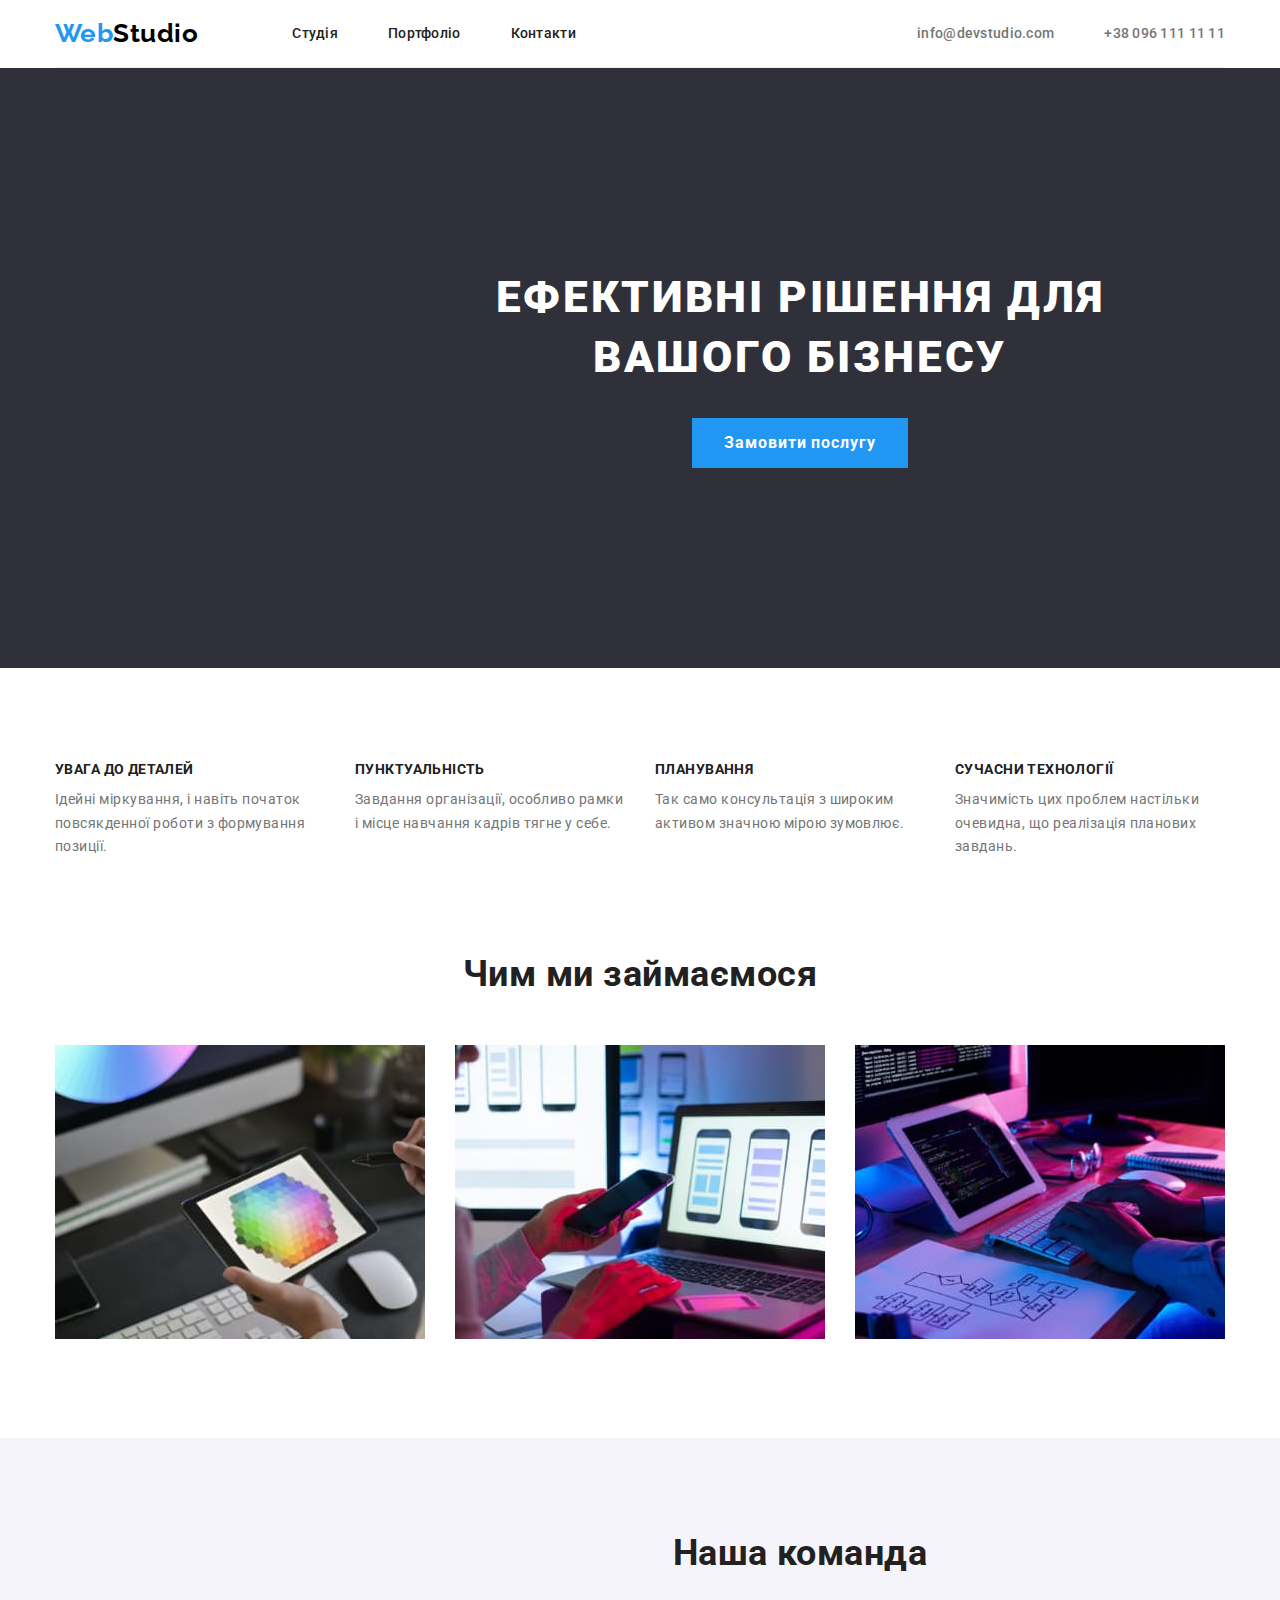
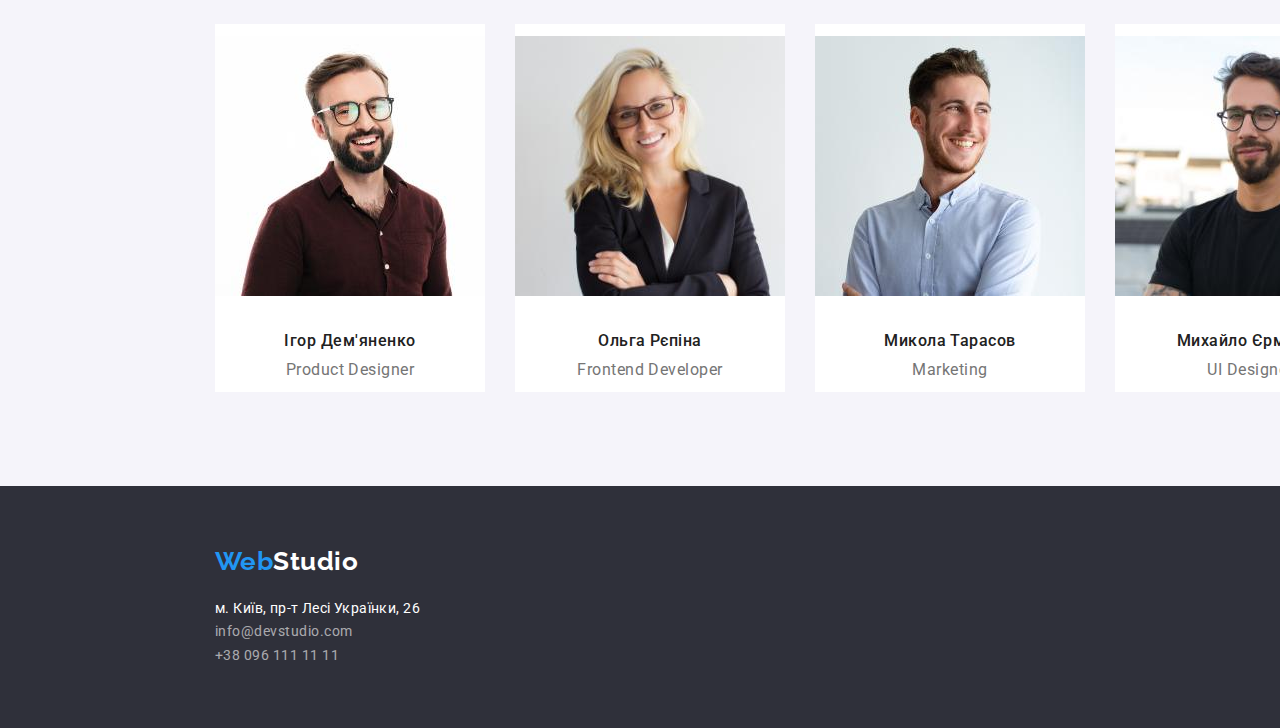
==== commit e8b86591: "update-hw3" ====
--- a/index.html
+++ b/index.html
@@ -172,10 +172,10 @@
     </main>
 
     <!-- Section footer -->
-    <footer class="footer-decoration">
+    <footer class="footer">
       <div class="container">
         <div class="conteiner-address">
-          <a class="a-decorat-none-footer" href="./index.html"
+          <a class="logo-footer" href="./index.html"
             ><span class="web-blue">Web</span><span class="studio-white">Studio</span></a
           >
           <address class="address">
--- a/css/styles.css
+++ b/css/styles.css
@@ -76,7 +76,6 @@
 
 .a-decorat-none {
   text-decoration: none;
-  margin-left: 215px;
 }
 
 .studio-black {
@@ -97,7 +96,7 @@
 .auth-nav {
   display: flex;
   margin-left: auto;
-  margin-right: auto;
+  margin-right: 0;
 }
 .auth-nav .item + .item {
   margin-left: 50px;
@@ -137,16 +136,17 @@
 
 /* Section замовити послугу button */
 
+.hero {
+  background-color: var(--background-hero-footer);
+  width: 1600px;
+  margin-right: auto;
+  margin-left: auto;
+}
+
 .container-hero {
   text-align: center;
   padding-top: 200px;
   padding-bottom: 200px;
-  display: flex;
-  flex-direction: column;
-  align-items: center;
-}
-.hero {
-  background-color: var(--background-hero-footer);
 }
 
 .hero-title {
@@ -158,6 +158,8 @@
   letter-spacing: 0.06em;
   text-transform: uppercase;
   width: 696px;
+  margin-left: auto;
+  margin-right: auto;
 }
 
 .button-posluga {
@@ -167,17 +169,11 @@
   font-weight: 700;
   font-size: 16px;
   line-height: 1.9;
-  align-items: center;
-  text-align: center;
   letter-spacing: 0.06em;
   cursor: pointer;
   width: 216px;
   height: 50px;
-  left: 692px;
-  top: 430px;
-  display: block;
   margin-top: 30px;
-  padding: 0;
   border: 0;
 }
 
@@ -189,7 +185,9 @@
 /* <!-- Section особливости --> */
 
 .container-features {
-  margin: 94px auto;
+  padding-top: 94px;
+  margin-right: auto;
+  margin-left: auto;
   width: 1170px;
 }
 
@@ -197,7 +195,6 @@
   display: flex;
   justify-content: space-between;
   width: 1170px;
-  margin-bottom: 94px;
 }
 
 .features-list .item {
@@ -244,14 +241,17 @@
 /* Section Чим ми займаємося и h2 наша команда */
 
 .container-work {
-  margin: 94px auto;
+  margin-right: auto;
+  margin-left: auto;
   width: 1170px;
+  padding-bottom: 94px;
 }
 
 .work-list {
   display: flex;
   flex-direction: row;
   justify-content: space-between;
+  margin-left: auto;
 }
 
 .section-title {
@@ -263,7 +263,7 @@
   justify-content: center;
   margin-left: auto;
   margin-right: auto;
-  margin-top: 94px;
+  padding-top: 94px;
   margin-bottom: 50px;
 }
 
@@ -272,17 +272,20 @@
 .section-team {
   background-color: var(--background-color-secondary);
   width: 1600px;
-  height: 648px;
+  margin-right: auto;
+  margin-left: auto;
 }
 
 .container-team {
   display: flex;
   flex-direction: column;
+  justify-content: center;
   margin-left: 10px;
   margin-right: 10px;
-  width: 1600px;
-  height: 648px;
-  margin-top: 94px;
+  padding-top: 94px;
+  padding-left: 0;
+  padding-right: 0;
+  padding-bottom: 94px;
 }
 
 .title-h2-team {
@@ -293,9 +296,7 @@
   display: block;
   margin-left: auto;
   margin-right: auto;
-  margin-top: 94px;
   margin-bottom: 50px;
-  width: 264px;
   height: 42px;
 }
 
@@ -303,9 +304,8 @@
   display: flex;
   justify-content: space-between;
   width: 1170px;
-  height: 368px;
-  margin-left: 215px;
-  margin-right: 215px;
+  margin-left: auto;
+  margin-right: auto;
 }
 
 .member-team {
@@ -339,16 +339,21 @@
 
 /* Section footer */
 
+.footer {
+  background-color: var(--background-hero-footer);
+  width: 1600px;
+  margin-left: auto;
+  margin-right: auto;
+}
+
 .conteiner-address {
   display: flex;
   flex-direction: column;
-  height: 252px;
-}
-
-.a-decorat-none-footer {
+}
+
+.logo-footer {
   height: 31px;
   margin-top: 60px;
-  margin-left: 215px;
   text-decoration-line: none;
 }
 
@@ -356,15 +361,10 @@
   display: flex;
   flex-direction: column;
   justify-content: left;
-  height: 81px;
+  /* height: 81px; */
   margin-top: 20px;
   margin-bottom: 60px;
-  margin-left: 215px;
-}
-
-.footer-decoration {
-  background-color: var(--background-hero-footer);
-  width: 1600px;
+  margin-right: auto;
 }
 
 .studio-white {
@@ -400,24 +400,20 @@
 
 .container-portfolio {
   width: 1170px;
-  height: 1360px;
-  padding-top: 94px;
-  margin-right: 215px;
+
+  margin-left: auto;
+  margin-right: auto;
   margin-bottom: 94px;
-  margin-left: 215px;
-
-  outline: 3px solid red;
 }
 
 .port-buttons {
   display: flex;
   justify-content: space-between;
   width: 575px;
-  height: 54px;
-  margin-right: auto;
-  margin-bottom: 34px;
-  margin-left: auto;
-  margin-top: 94px;
+  margin-right: auto;
+  margin-bottom: 50px;
+  margin-left: auto;
+  padding-top: 94px;
   color: var(--font-family);
 }
 
@@ -451,31 +447,36 @@
 .portfolio-cards {
   display: flex;
   flex-wrap: wrap;
-  margin: 30px;
 }
 
 .portfolio-items {
   display: flex;
   flex-direction: column;
   text-align: left;
-
   width: 370px;
   height: 404px;
-
-  outline: 2px solid red;
+  margin-right: 30px;
+  margin-bottom: 30px;
+}
+.portfolio-items:nth-child(3n) {
+  margin-right: 0;
+}
+
+.portfolio-items:nth-child(n + 3) {
+  margin-bottom: 0;
 }
 
 .card-caption {
   display: block;
 
-  width: 322px;
-  height: 70px;
-  margin-top: 0px;
-  margin-left: auto;
-
-  margin-right: auto;
-
-  outline: 2px solid burlywood;
+  /* width: 322px;
+  height: 70px; */
+  padding-top: 20px;
+  padding-bottom: 20px;
+  padding-right: 24px;
+  padding-left: 24px;
+  border: 1px solid #eeeeee;
+  border-top: none;
 }
 
 .title-portf {
@@ -493,5 +494,5 @@
   width: 322px;
   height: 30px;
   margin-left: 0;
-  margin-top: 3px;
-}
+  margin-top: 4px;
+}
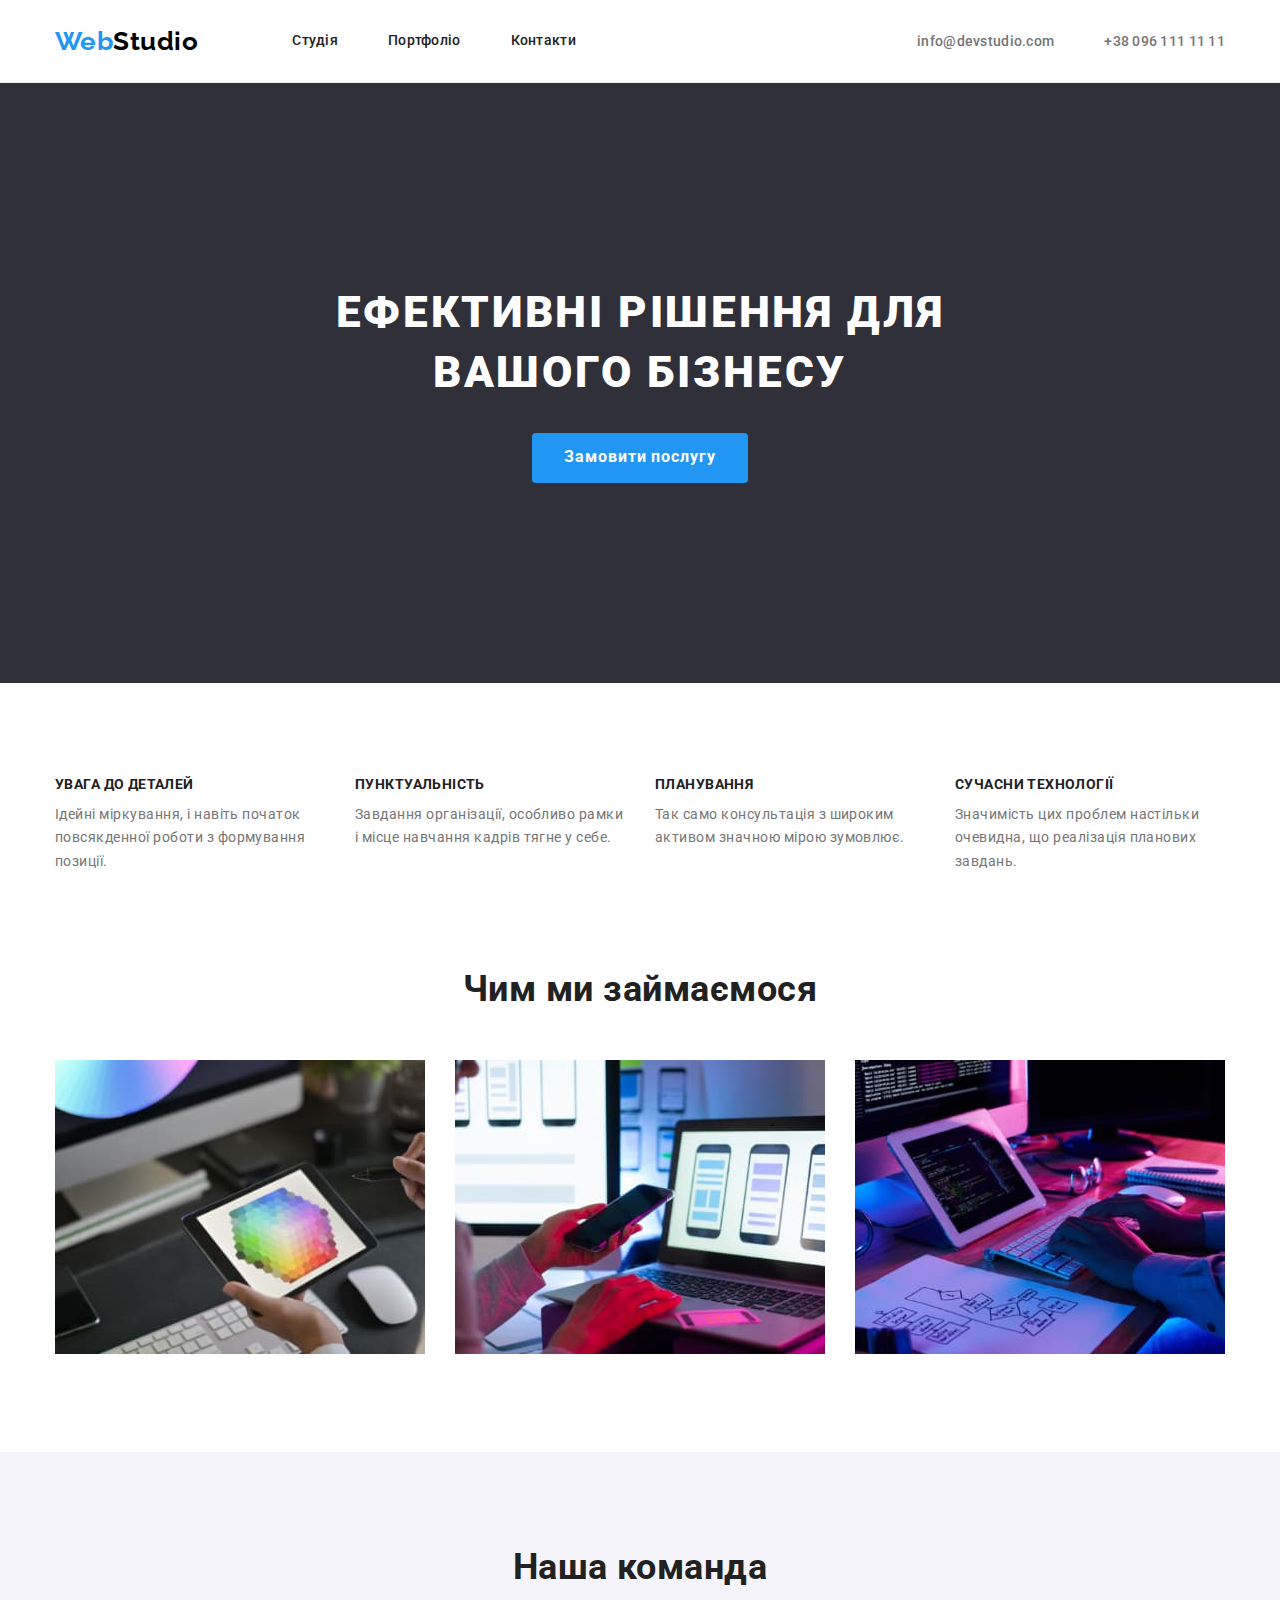
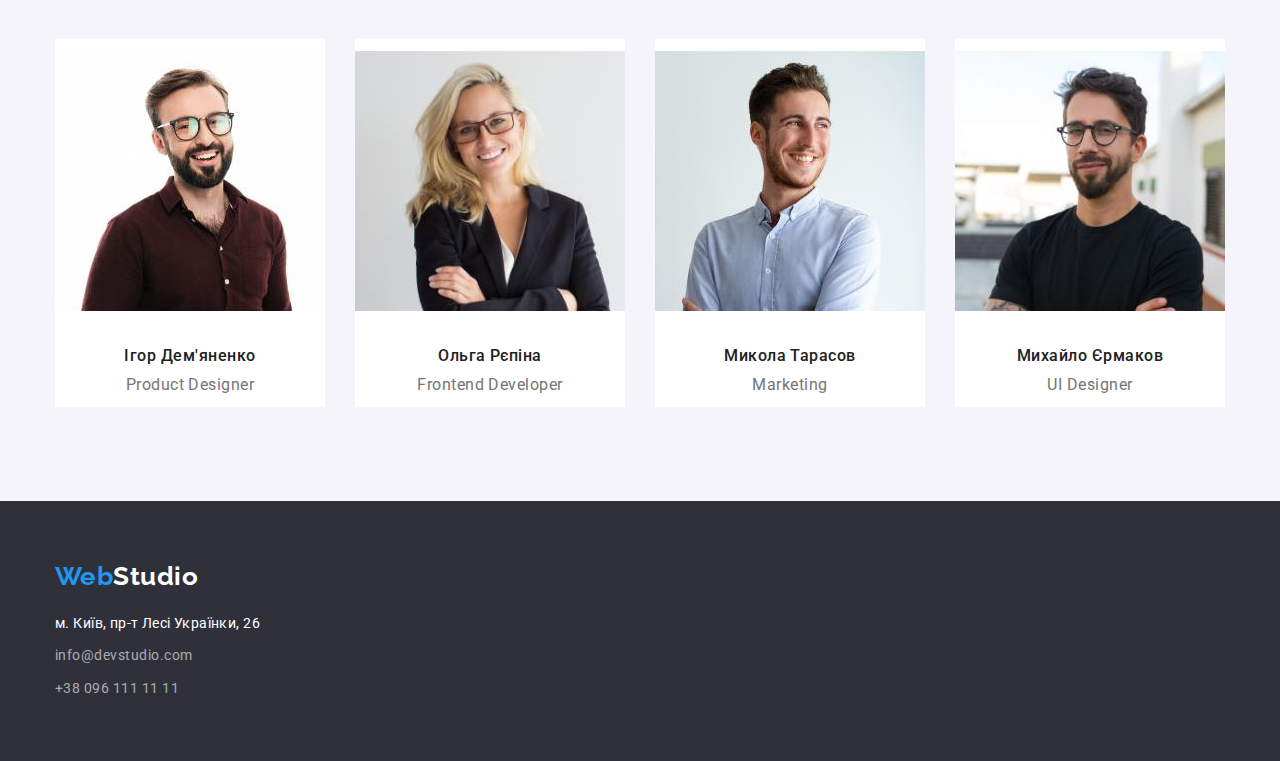
==== commit 183b62c7: "update-hw3" ====
--- a/index.html
+++ b/index.html
@@ -18,7 +18,7 @@
     <link rel="stylesheet" href="./css/styles.css" />
   </head>
   <body class="body">
-    <header>
+    <header class="header">
       <div class="container">
         <nav class="main-nav">
           <a class="a-decorat-none" href="./index.html"
@@ -46,7 +46,7 @@
         <!-- Section замовити послугу -->
 
         <section class="hero">
-          <div class="container-hero">
+          <div class="container">
             <h1 class="hero-title">Ефективні рішення для вашого бізнесу</h1>
             <button type="button" class="button-posluga">Замовити послугу</button>
           </div>
@@ -55,7 +55,7 @@
         <!-- Section особливости -->
 
         <section class="features">
-          <div class="container-features">
+          <div class="container">
             <h2 class="title-h2-merits visually-hidden">Наши достоинства</h2>
             <ul class="features-list list">
               <li class="item">
@@ -89,7 +89,7 @@
         <!-- Section Чим ми займаємося -->
 
         <section class="section-work">
-          <div class="container-work">
+          <div class="container">
             <h2 class="section-title">Чим ми займаємося</h2>
             <ul class="work-list list">
               <li class="item">
@@ -122,7 +122,7 @@
 
         <!-- Section Наша команда -->
         <section class="section-team">
-          <div class="container-team">
+          <div class="container">
             <h2 class="title-h2-team">Наша команда</h2>
             <ul class="list team-list">
               <li class="member-team">
@@ -174,7 +174,6 @@
     <!-- Section footer -->
     <footer class="footer">
       <div class="container">
-        <div class="conteiner-address">
           <a class="logo-footer" href="./index.html"
             ><span class="web-blue">Web</span><span class="studio-white">Studio</span></a
           >
@@ -193,7 +192,6 @@
               </li>
             </ul>
           </address>
-        </div>
       </div>
     </footer>
   </body>
--- a/css/styles.css
+++ b/css/styles.css
@@ -47,6 +47,10 @@
   list-style: none;
 }
 
+.header {
+  border-bottom: 1px solid #ececec;
+}
+
 /* Logo */
 
 .container {
@@ -60,7 +64,6 @@
   display: flex;
   align-items: center;
   background-color: var(--background-color-primary);
-  border-bottom: 1px solid #ececec;
 }
 
 .web-blue,
@@ -108,7 +111,7 @@
   font-family: inherit;
   font-weight: 500;
   font-size: 14px;
-  line-height: 1.14px;
+  line-height: 1.14;
   letter-spacing: 0.02em;
   text-decoration-line: none;
   cursor: pointer;
@@ -138,15 +141,9 @@
 
 .hero {
   background-color: var(--background-hero-footer);
-  width: 1600px;
-  margin-right: auto;
-  margin-left: auto;
-}
-
-.container-hero {
-  text-align: center;
   padding-top: 200px;
   padding-bottom: 200px;
+  text-align: center;
 }
 
 .hero-title {
@@ -174,7 +171,8 @@
   width: 216px;
   height: 50px;
   margin-top: 30px;
-  border: 0;
+  border: none;
+  border-radius: 4px;
 }
 
 .button-posluga:hover,
@@ -184,17 +182,13 @@
 
 /* <!-- Section особливости --> */
 
-.container-features {
+.features {
   padding-top: 94px;
-  margin-right: auto;
-  margin-left: auto;
-  width: 1170px;
 }
 
 .features-list {
   display: flex;
-  justify-content: space-between;
-  width: 1170px;
+  gap: 30px;
 }
 
 .features-list .item {
@@ -240,18 +234,16 @@
 
 /* Section Чим ми займаємося и h2 наша команда */
 
-.container-work {
-  margin-right: auto;
-  margin-left: auto;
-  width: 1170px;
+.section-work {
+  padding-top: 94px;
   padding-bottom: 94px;
 }
 
 .work-list {
   display: flex;
   flex-direction: row;
-  justify-content: space-between;
-  margin-left: auto;
+  margin-left: auto;
+  gap: 30px;
 }
 
 .section-title {
@@ -263,7 +255,6 @@
   justify-content: center;
   margin-left: auto;
   margin-right: auto;
-  padding-top: 94px;
   margin-bottom: 50px;
 }
 
@@ -271,21 +262,9 @@
 
 .section-team {
   background-color: var(--background-color-secondary);
-  width: 1600px;
-  margin-right: auto;
-  margin-left: auto;
-}
-
-.container-team {
-  display: flex;
-  flex-direction: column;
-  justify-content: center;
-  margin-left: 10px;
-  margin-right: 10px;
   padding-top: 94px;
-  padding-left: 0;
-  padding-right: 0;
   padding-bottom: 94px;
+  text-align: center;
 }
 
 .title-h2-team {
@@ -293,19 +272,16 @@
   font-weight: 700;
   font-size: 36px;
   line-height: 1.17;
-  display: block;
   margin-left: auto;
   margin-right: auto;
   margin-bottom: 50px;
-  height: 42px;
 }
 
 .team-list {
   display: flex;
-  justify-content: space-between;
-  width: 1170px;
   margin-left: auto;
   margin-right: auto;
+  gap: 30px;
 }
 
 .member-team {
@@ -341,14 +317,8 @@
 
 .footer {
   background-color: var(--background-hero-footer);
-  width: 1600px;
-  margin-left: auto;
-  margin-right: auto;
-}
-
-.conteiner-address {
-  display: flex;
-  flex-direction: column;
+  padding-top: 60px;
+  padding-bottom: 60px;
 }
 
 .logo-footer {
@@ -357,14 +327,16 @@
   text-decoration-line: none;
 }
 
-.list-address {
-  display: flex;
-  flex-direction: column;
-  justify-content: left;
-  /* height: 81px; */
+.address {
   margin-top: 20px;
-  margin-bottom: 60px;
-  margin-right: auto;
+}
+
+.address-item {
+  margin-bottom: 9px;
+}
+
+.address-item:last-child {
+  margin-bottom: 0;
 }
 
 .studio-white {
@@ -394,33 +366,17 @@
 
 /* Main*/
 
-.portfolio {
-  background-color: var(--background-color-primary);
-}
-
-.container-portfolio {
-  width: 1170px;
-
-  margin-left: auto;
-  margin-right: auto;
+.section-sort-buttons {
   margin-bottom: 94px;
+  padding-top: 94px;
 }
 
 .port-buttons {
   display: flex;
-  justify-content: space-between;
-  width: 575px;
-  margin-right: auto;
+  justify-content: center;
   margin-bottom: 50px;
-  margin-left: auto;
-  padding-top: 94px;
-  color: var(--font-family);
-}
-
-.item-sort {
-  display: flex;
-  height: 38px;
-  margin: auto;
+  color: var(--font-family);
+  gap: 8px;
 }
 
 .sort {
@@ -450,9 +406,6 @@
 }
 
 .portfolio-items {
-  display: flex;
-  flex-direction: column;
-  text-align: left;
   width: 370px;
   height: 404px;
   margin-right: 30px;
@@ -467,10 +420,6 @@
 }
 
 .card-caption {
-  display: block;
-
-  /* width: 322px;
-  height: 70px; */
   padding-top: 20px;
   padding-bottom: 20px;
   padding-right: 24px;
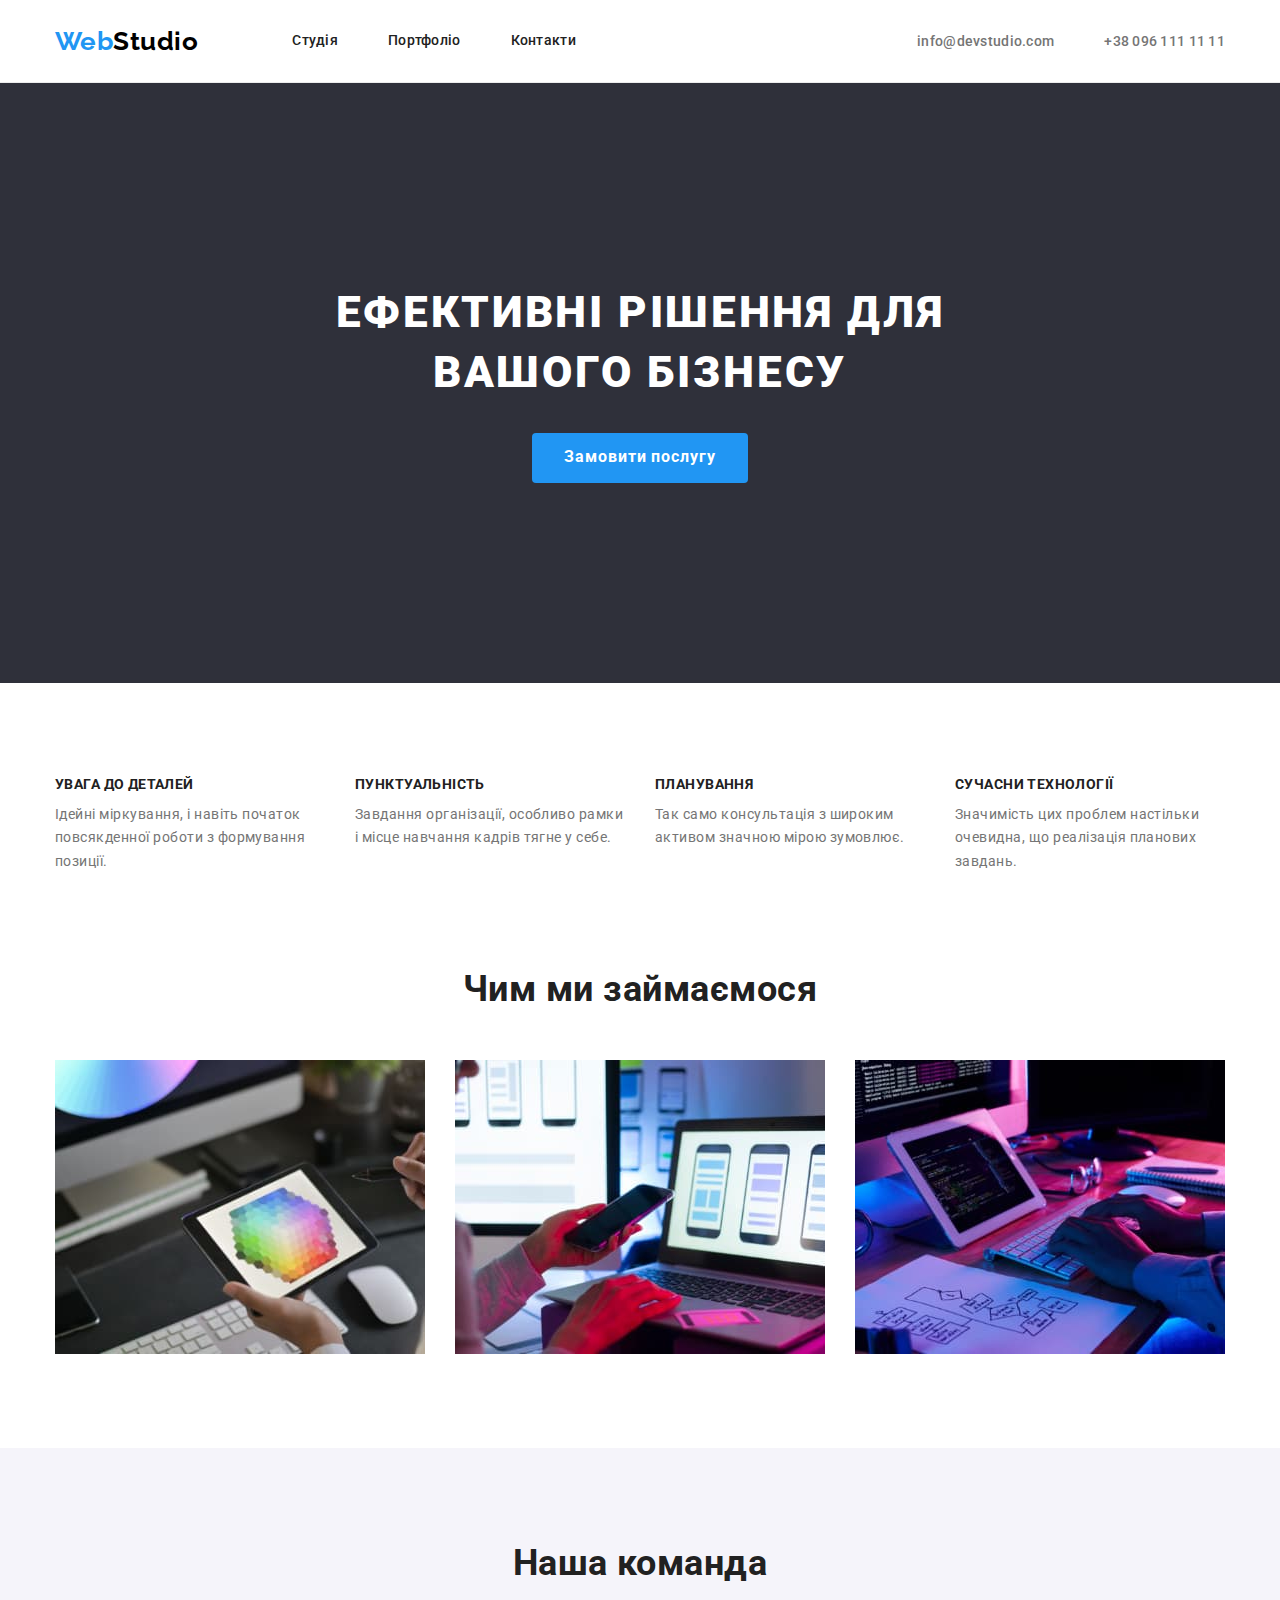
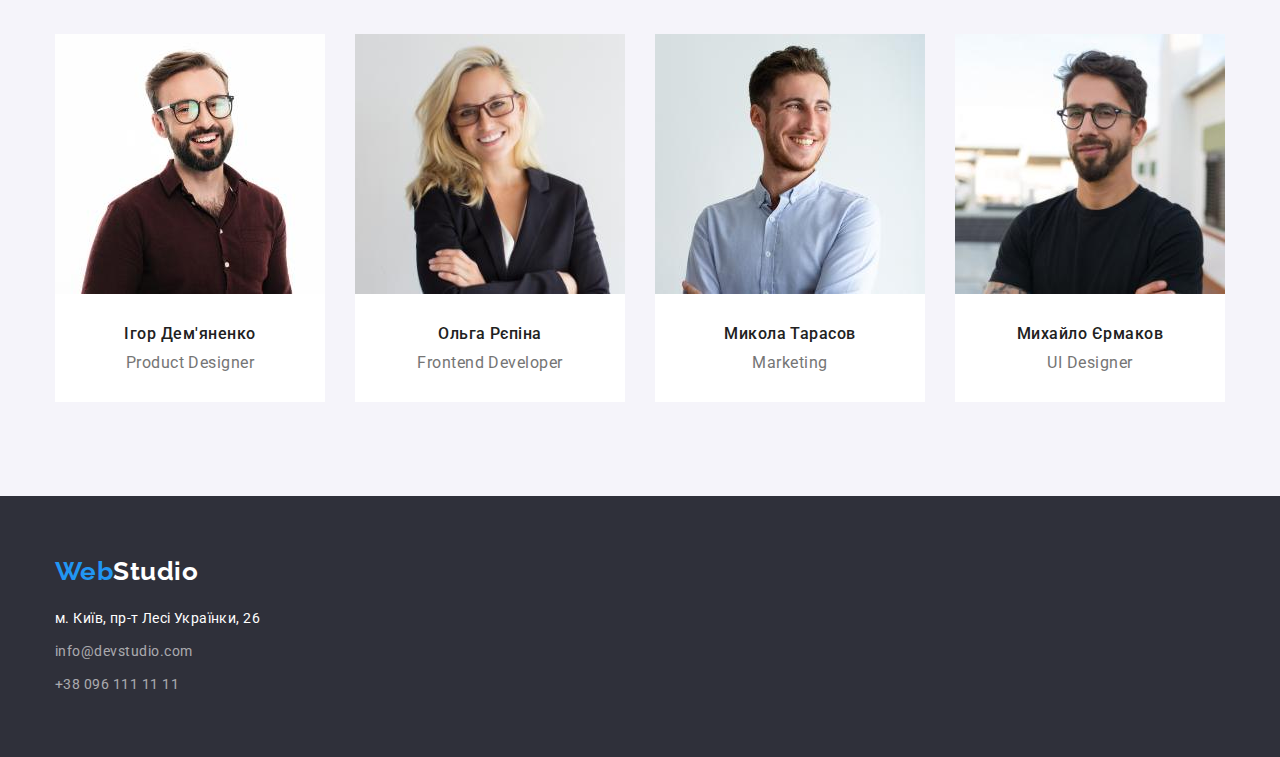
==== commit 23b3f965: "HW3-finished" ====
--- a/index.html
+++ b/index.html
@@ -93,7 +93,7 @@
             <h2 class="section-title">Чим ми займаємося</h2>
             <ul class="work-list list">
               <li class="item">
-                <img
+                <img class="img"
                   src="./images/our_work/our_work_3.jpg"
                   alt="наша работа 3"
                   width="370"
@@ -101,7 +101,7 @@
                 />
               </li>
               <li class="item">
-                <img
+                <img class="img"
                   src="./images/our_work/our_work_2.jpg"
                   alt="наша работа 2"
                   width="370"
@@ -109,7 +109,7 @@
                 />
               </li>
               <li class="item">
-                <img
+                <img class="img"
                   src="./images/our_work/our_work_1.jpg"
                   alt="наша работа 1"
                   width="370"
@@ -126,7 +126,7 @@
             <h2 class="title-h2-team">Наша команда</h2>
             <ul class="list team-list">
               <li class="member-team">
-                <img
+                <img class="img"
                   src="./images/our_team/img_team_1.jpg"
                   alt="фото работников 1"
                   width="270"
@@ -136,7 +136,7 @@
                 <p class="duty">Product Designer</p>
               </li>
               <li class="member-team">
-                <img
+                <img class="img"
                   src="./images/our_team/img_team_2.jpg"
                   alt="фото работников 2"
                   width="270"
@@ -146,7 +146,7 @@
                 <p class="duty">Frontend Developer</p>
               </li>
               <li class="member-team">
-                <img
+                <img class="img"
                   src="./images/our_team/img_team_3.jpg"
                   alt="фото работников 3"
                   width="270"
@@ -156,7 +156,7 @@
                 <p class="duty">Marketing</p>
               </li>
               <li class="member-team">
-                <img
+                <img class="img"
                   src="./images/our_team/img_team_4.jpg"
                   alt="фото работников 4"
                   width="270"
--- a/css/styles.css
+++ b/css/styles.css
@@ -51,6 +51,12 @@
   border-bottom: 1px solid #ececec;
 }
 
+.img {
+  display: block;
+  max-width: 100%;
+  height: auto;
+}
+
 /* Logo */
 
 .container {
@@ -168,7 +174,7 @@
   line-height: 1.9;
   letter-spacing: 0.06em;
   cursor: pointer;
-  width: 216px;
+  min-width: 216px;
   height: 50px;
   margin-top: 30px;
   border: none;
@@ -286,14 +292,8 @@
 
 .member-team {
   background-color: var(--background-color-primary);
-  display: block;
-  flex-direction: column;
-  justify-content: center;
   align-items: center;
   width: 270px;
-  height: 368px;
-  align-items: center;
-  align-content: center;
 }
 
 .employer-name {
@@ -311,6 +311,7 @@
   line-height: 1.19;
   text-align: center;
   vertical-align: middle;
+  margin-bottom: 30px;
 }
 
 /* Section footer */
@@ -367,7 +368,7 @@
 /* Main*/
 
 .section-sort-buttons {
-  margin-bottom: 94px;
+  padding-bottom: 94px;
   padding-top: 94px;
 }
 
@@ -411,11 +412,11 @@
   margin-right: 30px;
   margin-bottom: 30px;
 }
-.portfolio-items:nth-child(3n) {
+.portfolio-items:nth-child(3n + 3) {
   margin-right: 0;
 }
 
-.portfolio-items:nth-child(n + 3) {
+.portfolio-items:nth-last-child(-n + 3) {
   margin-bottom: 0;
 }
 
